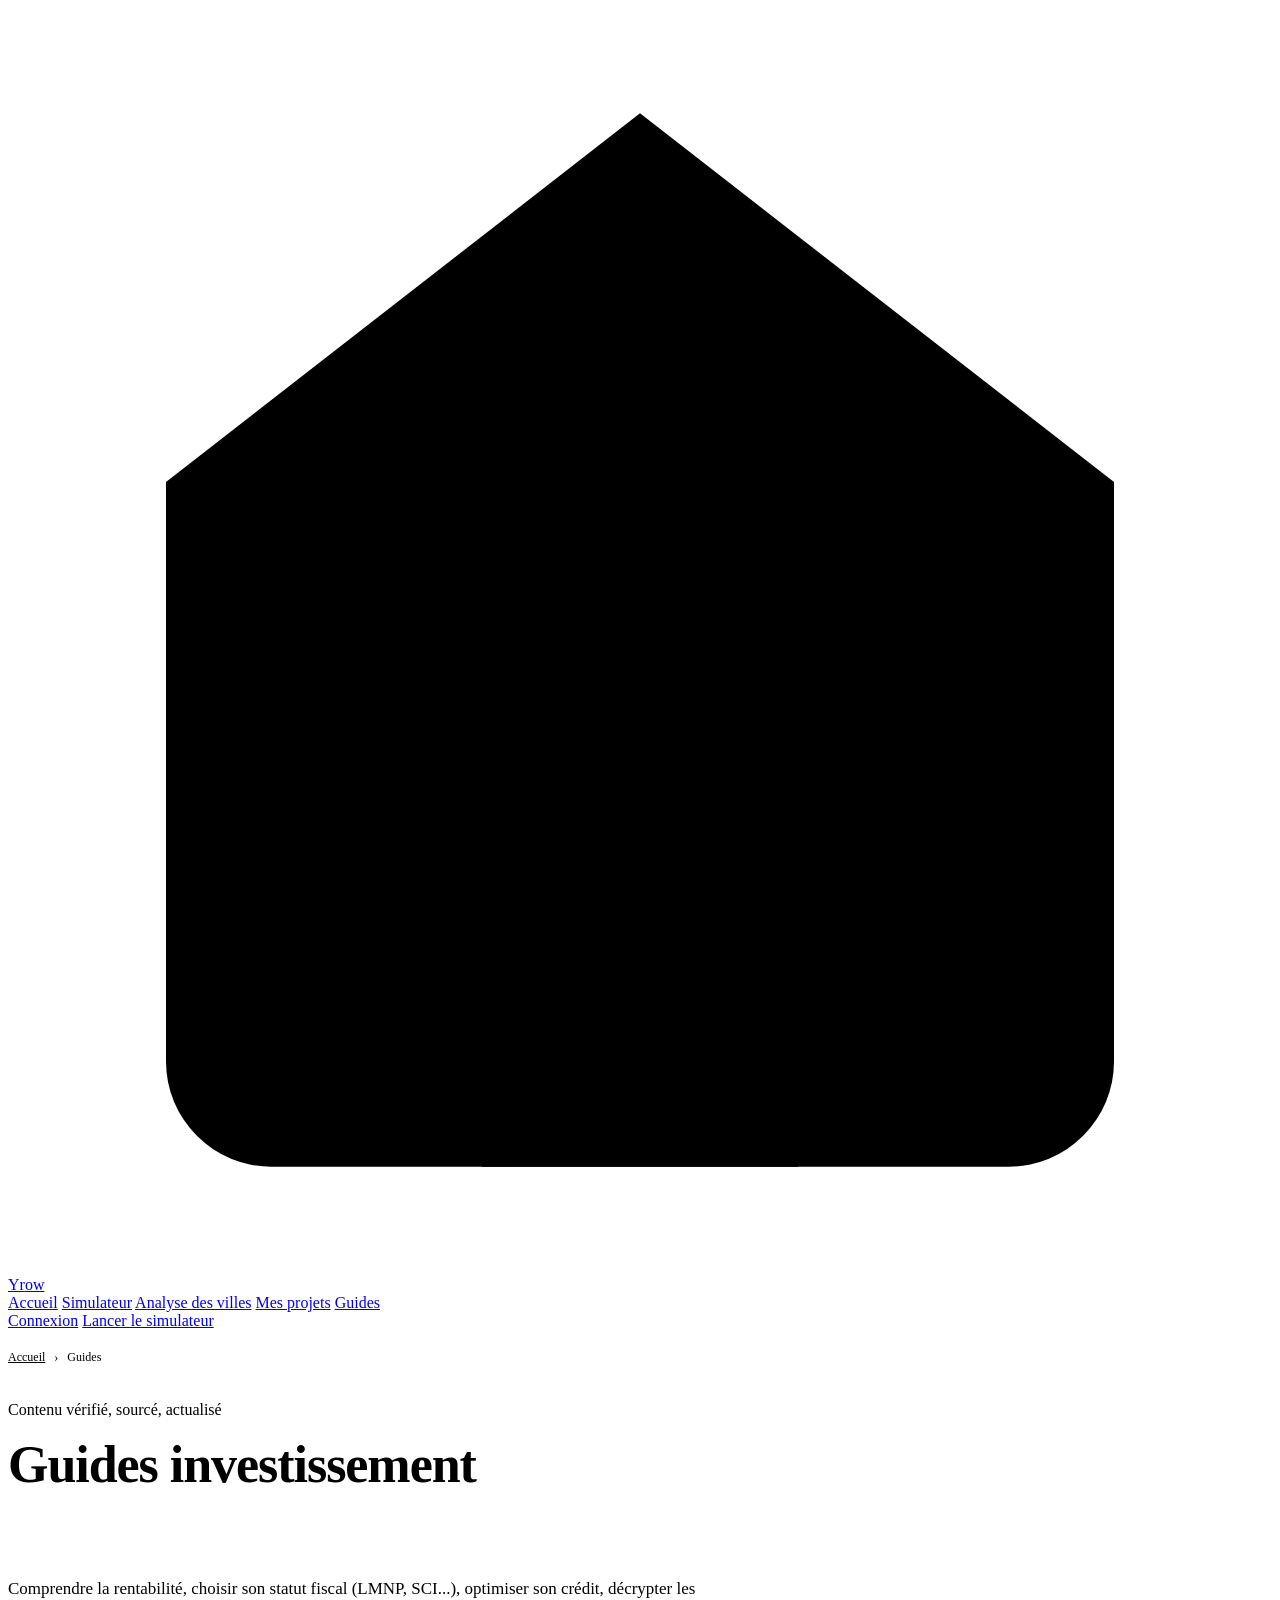
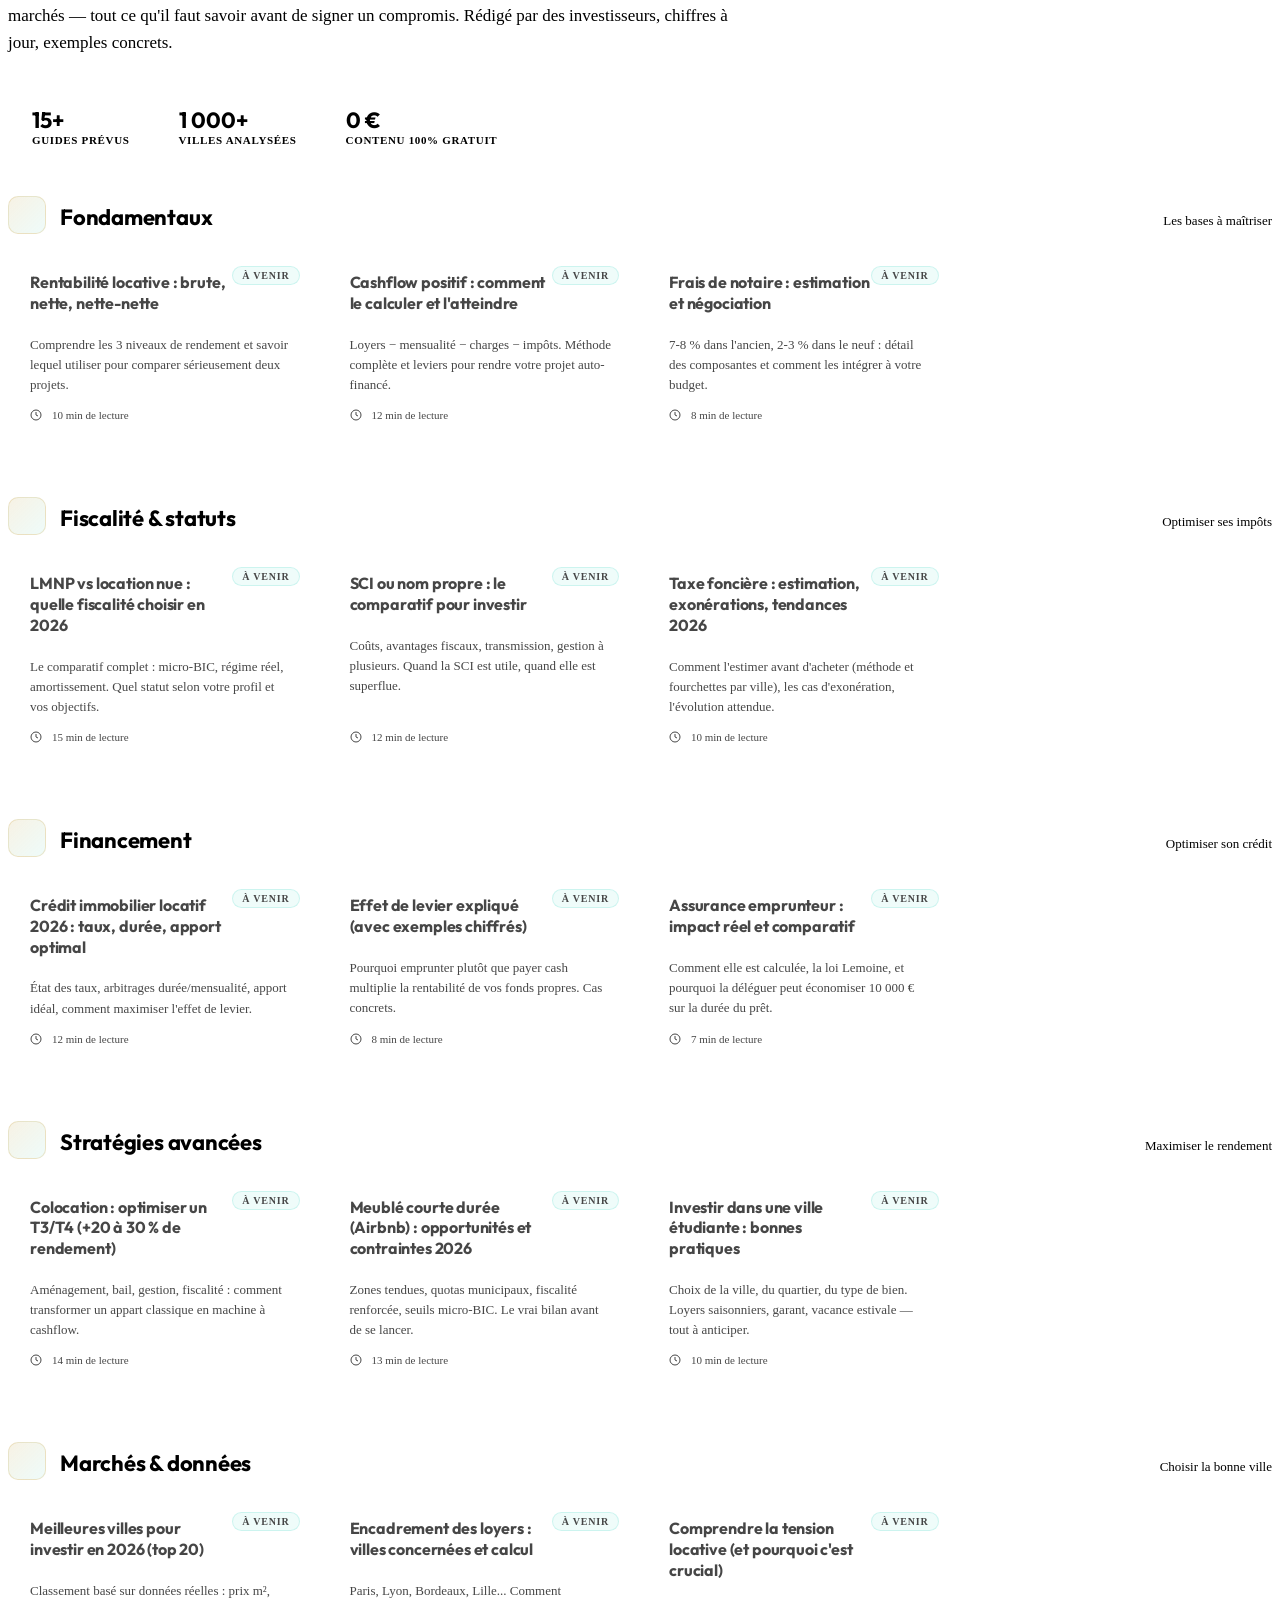
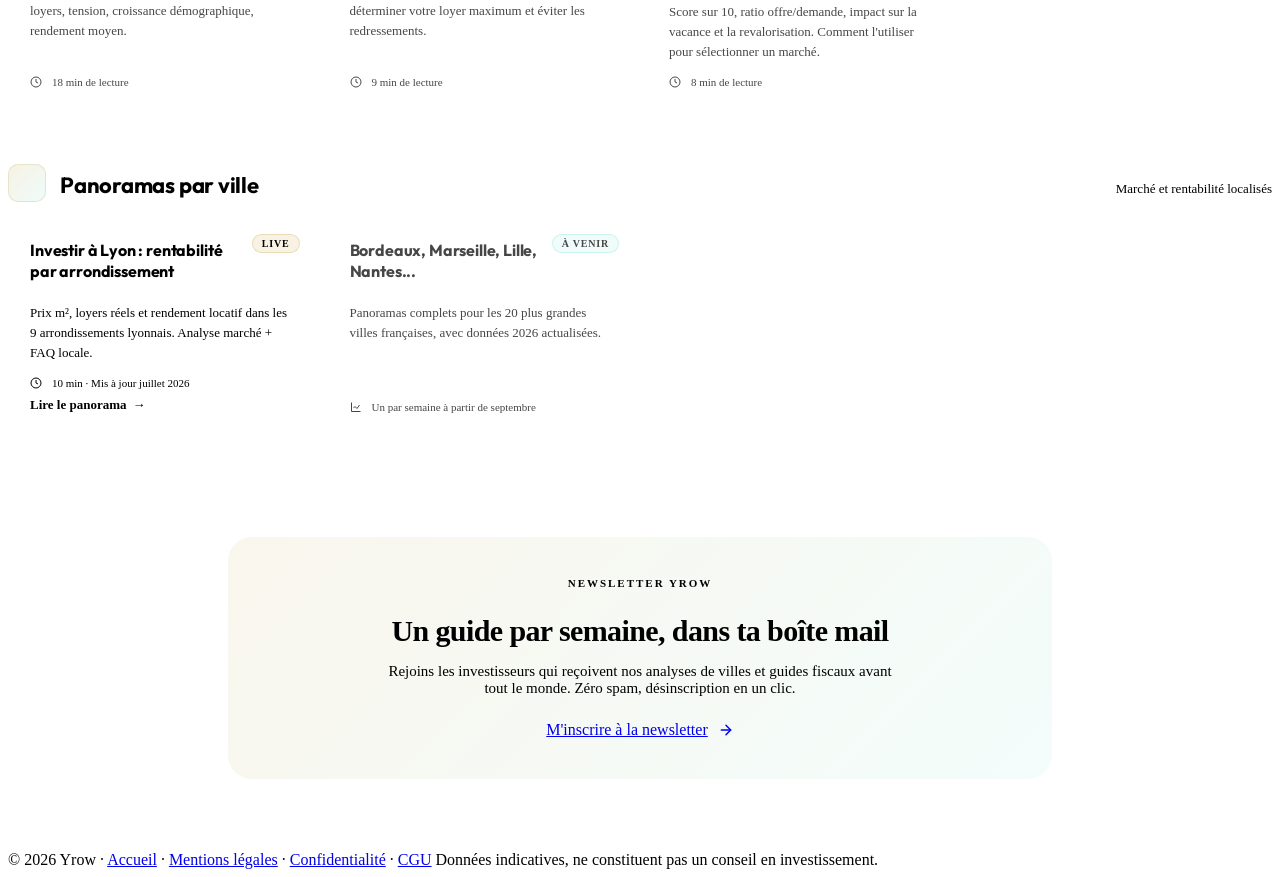
==== parcell/guides/index.html @ 825fc976 "feat: hub /guides/ + fix nav link vers hub au lieu de #guides Nouvelle page /guides/ (hub de contenu" ====
<!DOCTYPE html>
<html lang="fr">
<head>
<meta charset="UTF-8">
<!-- Google Tag Manager -->
<script>(function(w,d,s,l,i){w[l]=w[l]||[];w[l].push({'gtm.start':
new Date().getTime(),event:'gtm.js'});var f=d.getElementsByTagName(s)[0],
j=d.createElement(s),dl=l!='dataLayer'?'&l='+l:'';j.async=true;j.src=
'https://www.googletagmanager.com/gtm.js?id='+i+dl;f.parentNode.insertBefore(j,f);
})(window,document,'script','dataLayer','GTM-T898GCDV');</script>
<!-- End Google Tag Manager -->
<meta name="viewport" content="width=device-width, initial-scale=1.0">
<title>Guides investissement locatif — Rentabilité, LMNP, crédit | Yrow</title>
<meta name="description" content="Guides complets pour investir dans l'immobilier locatif : rentabilité, fiscalité LMNP, cashflow, crédit, colocation, meilleures villes. Contenu vérifié et actualisé.">
<meta name="keywords" content="guide investissement locatif, LMNP, rentabilité locative, cashflow, crédit immobilier, colocation, SCI, taxe foncière">
<meta name="author" content="Yrow">
<link rel="canonical" href="https://yrow.fr/guides/">
<meta name="robots" content="index,follow,max-snippet:-1,max-image-preview:large">
<meta name="theme-color" content="#c9a84c">

<meta property="og:type" content="website">
<meta property="og:site_name" content="Yrow">
<meta property="og:title" content="Guides investissement locatif — Yrow">
<meta property="og:description" content="Fiscalité LMNP, calcul rentabilité, cashflow, crédit, colocation, meilleures villes. Tous les guides pour investir.">
<meta property="og:image" content="https://yrow.fr/og-image.svg">
<meta property="og:image:type" content="image/svg+xml">
<meta property="og:image:width" content="1200">
<meta property="og:image:height" content="630">
<meta property="og:locale" content="fr_FR">
<meta property="og:url" content="https://yrow.fr/guides/">

<meta name="twitter:card" content="summary_large_image">
<meta name="twitter:title" content="Guides investissement locatif — Yrow">
<meta name="twitter:description" content="Rentabilité, LMNP, cashflow, crédit, colocation. Tous les guides pour investir dans l'immobilier locatif.">
<meta name="twitter:image" content="https://yrow.fr/og-image.svg">

<link rel="preconnect" href="https://fonts.googleapis.com">
<link rel="preconnect" href="https://fonts.gstatic.com" crossorigin>
<link href="https://fonts.googleapis.com/css2?family=Outfit:wght@300;400;500;600;700;800&family=DM+Sans:wght@300;400;500&display=swap" rel="stylesheet">
<link rel="stylesheet" href="/css/site.css">
<link rel="icon" type="image/svg+xml" href="/favicon.svg">
<link rel="mask-icon" href="/favicon.svg" color="#c9a84c">

<style>
  /* Styles spécifiques à la page hub Guides */
  .cat-section { margin-bottom: 56px; }
  .cat-head { display:flex; align-items:baseline; gap:14px; margin-bottom:18px; }
  .cat-icon { width:36px; height:36px; border-radius:10px; display:flex; align-items:center; justify-content:center;
    background:linear-gradient(135deg, rgba(201,168,76,0.15), rgba(45,212,191,0.08));
    border:1px solid rgba(201,168,76,0.25); flex-shrink:0; }
  .cat-icon svg { width:20px; height:20px; stroke:var(--gold); fill:none; stroke-width:1.8; stroke-linecap:round; stroke-linejoin:round; }
  .cat-title { font-family:'Outfit',sans-serif; font-size:22px; font-weight:700; letter-spacing:-0.01em; }
  .cat-sub { font-size:13px; color:var(--text3); margin-left:auto; }
  .cards-grid { display:grid; grid-template-columns:repeat(auto-fill, minmax(300px, 1fr)); gap:14px; }
  .guide-card {
    position:relative; background:var(--card); border:1px solid var(--border); border-radius:var(--radius);
    padding:20px 22px; transition:all .25s ease; text-decoration:none; color:inherit; display:flex; flex-direction:column;
  }
  .guide-card.soon { opacity:.72; cursor:default; }
  .guide-card.live { cursor:pointer; }
  .guide-card.live:hover { border-color:rgba(201,168,76,0.4); transform:translateY(-3px); box-shadow:0 12px 28px rgba(0,0,0,0.35); }
  .guide-badge {
    position:absolute; top:14px; right:14px; padding:3px 9px; border-radius:20px;
    font-size:10px; font-weight:700; text-transform:uppercase; letter-spacing:0.08em;
  }
  .guide-badge.soon { background:rgba(45,212,191,0.10); color:var(--teal); border:1px solid rgba(45,212,191,0.25); }
  .guide-badge.live { background:rgba(201,168,76,0.15); color:var(--gold); border:1px solid rgba(201,168,76,0.3); }
  .guide-title { font-family:'Outfit',sans-serif; font-size:16px; font-weight:700; margin:0 60px 8px 0; line-height:1.3; letter-spacing:-0.01em; }
  .guide-desc { font-size:13px; color:var(--text2); line-height:1.55; margin-bottom:14px; flex:1; }
  .guide-meta { display:flex; align-items:center; gap:10px; font-size:11px; color:var(--text3); }
  .guide-meta svg { width:12px; height:12px; }
  .guide-cta { color:var(--gold); font-weight:600; font-size:13px; margin-top:8px; display:inline-flex; align-items:center; gap:6px; }
  .guide-card.live .guide-cta::after { content:'→'; transition:transform .2s ease; }
  .guide-card.live:hover .guide-cta::after { transform:translateX(3px); }
</style>

<script type="application/ld+json">
{"@context":"https://schema.org","@type":"BreadcrumbList","itemListElement":[
{"@type":"ListItem","position":1,"name":"Accueil","item":"https://yrow.fr/"},
{"@type":"ListItem","position":2,"name":"Guides","item":"https://yrow.fr/guides/"}
]}
</script>

<script type="application/ld+json">
{"@context":"https://schema.org","@type":"CollectionPage","name":"Guides investissement locatif","description":"Guides complets pour investir dans l'immobilier locatif : rentabilité, fiscalité LMNP, cashflow, crédit, colocation, marchés.","url":"https://yrow.fr/guides/","publisher":{"@type":"Organization","name":"Yrow","url":"https://yrow.fr/"},"inLanguage":"fr-FR"}
</script>
</head>
<body>
<!-- Google Tag Manager (noscript) -->
<noscript><iframe src="https://www.googletagmanager.com/ns.html?id=GTM-T898GCDV"
height="0" width="0" style="display:none;visibility:hidden"></iframe></noscript>
<!-- End Google Tag Manager (noscript) -->
<div class="ambient ambient-1"></div>
<div class="ambient ambient-2"></div>

<header class="site-nav">
  <div class="site-nav-inner">
    <a class="brand" href="/" aria-label="Yrow, accueil">
      <span class="brand-mark"><svg viewBox="0 0 24 24"><path d="M3 9l9-7 9 7v11a2 2 0 01-2 2H5a2 2 0 01-2-2z"/><polyline points="9 22 9 12 15 12 15 22"/></svg></span>
      <span class="brand-name">Yr<span>ow</span></span>
    </a>
    <nav class="nav-links" aria-label="Navigation principale">
      <a href="/">Accueil</a>
      <a href="/app.html#simulateur">Simulateur</a>
      <a href="/app.html#analyse">Analyse des villes</a>
      <a href="/app.html#compte">Mes projets</a>
      <a href="/guides/" class="active">Guides</a>
    </nav>
    <div class="nav-cta">
      <a href="/app.html?auth=login" class="btn btn-ghost">Connexion</a>
      <a href="/app.html#simulateur" class="btn btn-primary">Lancer le simulateur</a>
    </div>
  </div>
</header>

<main>
  <!-- Breadcrumb -->
  <div class="wrap" style="padding-top:20px;">
    <nav aria-label="Fil d'Ariane" style="font-size:12px;color:var(--text3);">
      <a href="/" style="color:var(--text3);">Accueil</a>
      <span style="margin:0 6px;">›</span>
      <span style="color:var(--text2);">Guides</span>
    </nav>
  </div>

  <!-- HERO -->
  <section class="section" style="padding:36px 0 32px;">
    <div class="wrap">
      <span class="eyebrow"><span class="dot"></span> Contenu vérifié, sourcé, actualisé</span>
      <h1 style="font-size:clamp(30px,5vw,52px);font-weight:800;letter-spacing:-0.02em;line-height:1.15;margin:16px 0 20px;">Guides investissement<br><span style="background:linear-gradient(110deg,var(--gold) 20%,#fff 45%,var(--gold2) 70%);background-size:220% 100%;-webkit-background-clip:text;background-clip:text;color:transparent;">locatif 2026</span></h1>
      <p style="font-size:17px;color:var(--text2);max-width:720px;line-height:1.6;">
        Comprendre la rentabilité, choisir son statut fiscal (LMNP, SCI...), optimiser son crédit, décrypter les marchés — tout ce qu'il faut savoir avant de signer un compromis. Rédigé par des investisseurs, chiffres à jour, exemples concrets.
      </p>

      <!-- Stats bar -->
      <div style="display:flex;flex-wrap:wrap;gap:24px;margin-top:32px;padding:18px 24px;background:var(--card);border:1px solid var(--border);border-radius:var(--radius);max-width:720px;">
        <div>
          <div style="font-family:'Outfit',sans-serif;font-size:22px;font-weight:700;color:var(--gold);">15+</div>
          <div style="font-size:11px;color:var(--text3);text-transform:uppercase;letter-spacing:0.06em;font-weight:600;">Guides prévus</div>
        </div>
        <div style="width:1px;background:var(--border);"></div>
        <div>
          <div style="font-family:'Outfit',sans-serif;font-size:22px;font-weight:700;color:var(--teal);">1&nbsp;000+</div>
          <div style="font-size:11px;color:var(--text3);text-transform:uppercase;letter-spacing:0.06em;font-weight:600;">Villes analysées</div>
        </div>
        <div style="width:1px;background:var(--border);"></div>
        <div>
          <div style="font-family:'Outfit',sans-serif;font-size:22px;font-weight:700;color:var(--green);">0&nbsp;€</div>
          <div style="font-size:11px;color:var(--text3);text-transform:uppercase;letter-spacing:0.06em;font-weight:600;">Contenu 100% gratuit</div>
        </div>
      </div>
    </div>
  </section>

  <!-- CATÉGORIES -->
  <section class="section" style="padding:0 0 48px;">
    <div class="wrap">

      <!-- ── Fondamentaux ── -->
      <div class="cat-section">
        <div class="cat-head">
          <div class="cat-icon"><svg viewBox="0 0 24 24"><path d="M2 3h6a4 4 0 014 4v14a3 3 0 00-3-3H2z"/><path d="M22 3h-6a4 4 0 00-4 4v14a3 3 0 013-3h7z"/></svg></div>
          <div class="cat-title">Fondamentaux</div>
          <span class="cat-sub">Les bases à maîtriser</span>
        </div>
        <div class="cards-grid">
          <div class="guide-card soon">
            <span class="guide-badge soon">À venir</span>
            <h3 class="guide-title">Rentabilité locative : brute, nette, nette-nette</h3>
            <p class="guide-desc">Comprendre les 3 niveaux de rendement et savoir lequel utiliser pour comparer sérieusement deux projets.</p>
            <div class="guide-meta"><svg viewBox="0 0 24 24" fill="none" stroke="currentColor" stroke-width="2"><circle cx="12" cy="12" r="10"/><polyline points="12 6 12 12 16 14"/></svg> 10 min de lecture</div>
          </div>

          <div class="guide-card soon">
            <span class="guide-badge soon">À venir</span>
            <h3 class="guide-title">Cashflow positif : comment le calculer et l'atteindre</h3>
            <p class="guide-desc">Loyers − mensualité − charges − impôts. Méthode complète et leviers pour rendre votre projet auto-financé.</p>
            <div class="guide-meta"><svg viewBox="0 0 24 24" fill="none" stroke="currentColor" stroke-width="2"><circle cx="12" cy="12" r="10"/><polyline points="12 6 12 12 16 14"/></svg> 12 min de lecture</div>
          </div>

          <div class="guide-card soon">
            <span class="guide-badge soon">À venir</span>
            <h3 class="guide-title">Frais de notaire : estimation et négociation</h3>
            <p class="guide-desc">7-8 % dans l'ancien, 2-3 % dans le neuf : détail des composantes et comment les intégrer à votre budget.</p>
            <div class="guide-meta"><svg viewBox="0 0 24 24" fill="none" stroke="currentColor" stroke-width="2"><circle cx="12" cy="12" r="10"/><polyline points="12 6 12 12 16 14"/></svg> 8 min de lecture</div>
          </div>
        </div>
      </div>

      <!-- ── Fiscalité & statuts ── -->
      <div class="cat-section">
        <div class="cat-head">
          <div class="cat-icon"><svg viewBox="0 0 24 24"><rect x="3" y="4" width="18" height="16" rx="2"/><line x1="8" y1="2" x2="8" y2="6"/><line x1="16" y1="2" x2="16" y2="6"/><line x1="3" y1="10" x2="21" y2="10"/></svg></div>
          <div class="cat-title">Fiscalité & statuts</div>
          <span class="cat-sub">Optimiser ses impôts</span>
        </div>
        <div class="cards-grid">
          <div class="guide-card soon">
            <span class="guide-badge soon">À venir</span>
            <h3 class="guide-title">LMNP vs location nue : quelle fiscalité choisir en 2026</h3>
            <p class="guide-desc">Le comparatif complet : micro-BIC, régime réel, amortissement. Quel statut selon votre profil et vos objectifs.</p>
            <div class="guide-meta"><svg viewBox="0 0 24 24" fill="none" stroke="currentColor" stroke-width="2"><circle cx="12" cy="12" r="10"/><polyline points="12 6 12 12 16 14"/></svg> 15 min de lecture</div>
          </div>

          <div class="guide-card soon">
            <span class="guide-badge soon">À venir</span>
            <h3 class="guide-title">SCI ou nom propre : le comparatif pour investir</h3>
            <p class="guide-desc">Coûts, avantages fiscaux, transmission, gestion à plusieurs. Quand la SCI est utile, quand elle est superflue.</p>
            <div class="guide-meta"><svg viewBox="0 0 24 24" fill="none" stroke="currentColor" stroke-width="2"><circle cx="12" cy="12" r="10"/><polyline points="12 6 12 12 16 14"/></svg> 12 min de lecture</div>
          </div>

          <div class="guide-card soon">
            <span class="guide-badge soon">À venir</span>
            <h3 class="guide-title">Taxe foncière : estimation, exonérations, tendances 2026</h3>
            <p class="guide-desc">Comment l'estimer avant d'acheter (méthode et fourchettes par ville), les cas d'exonération, l'évolution attendue.</p>
            <div class="guide-meta"><svg viewBox="0 0 24 24" fill="none" stroke="currentColor" stroke-width="2"><circle cx="12" cy="12" r="10"/><polyline points="12 6 12 12 16 14"/></svg> 10 min de lecture</div>
          </div>
        </div>
      </div>

      <!-- ── Financement ── -->
      <div class="cat-section">
        <div class="cat-head">
          <div class="cat-icon"><svg viewBox="0 0 24 24"><path d="M21 12V7H5a2 2 0 010-4h14v4"/><path d="M3 5v14a2 2 0 002 2h16v-5"/><path d="M18 12a2 2 0 000 4h4v-4z"/></svg></div>
          <div class="cat-title">Financement</div>
          <span class="cat-sub">Optimiser son crédit</span>
        </div>
        <div class="cards-grid">
          <div class="guide-card soon">
            <span class="guide-badge soon">À venir</span>
            <h3 class="guide-title">Crédit immobilier locatif 2026 : taux, durée, apport optimal</h3>
            <p class="guide-desc">État des taux, arbitrages durée/mensualité, apport idéal, comment maximiser l'effet de levier.</p>
            <div class="guide-meta"><svg viewBox="0 0 24 24" fill="none" stroke="currentColor" stroke-width="2"><circle cx="12" cy="12" r="10"/><polyline points="12 6 12 12 16 14"/></svg> 12 min de lecture</div>
          </div>

          <div class="guide-card soon">
            <span class="guide-badge soon">À venir</span>
            <h3 class="guide-title">Effet de levier expliqué (avec exemples chiffrés)</h3>
            <p class="guide-desc">Pourquoi emprunter plutôt que payer cash multiplie la rentabilité de vos fonds propres. Cas concrets.</p>
            <div class="guide-meta"><svg viewBox="0 0 24 24" fill="none" stroke="currentColor" stroke-width="2"><circle cx="12" cy="12" r="10"/><polyline points="12 6 12 12 16 14"/></svg> 8 min de lecture</div>
          </div>

          <div class="guide-card soon">
            <span class="guide-badge soon">À venir</span>
            <h3 class="guide-title">Assurance emprunteur : impact réel et comparatif</h3>
            <p class="guide-desc">Comment elle est calculée, la loi Lemoine, et pourquoi la déléguer peut économiser 10 000 € sur la durée du prêt.</p>
            <div class="guide-meta"><svg viewBox="0 0 24 24" fill="none" stroke="currentColor" stroke-width="2"><circle cx="12" cy="12" r="10"/><polyline points="12 6 12 12 16 14"/></svg> 7 min de lecture</div>
          </div>
        </div>
      </div>

      <!-- ── Stratégies ── -->
      <div class="cat-section">
        <div class="cat-head">
          <div class="cat-icon"><svg viewBox="0 0 24 24"><polyline points="23 6 13.5 15.5 8.5 10.5 1 18"/><polyline points="17 6 23 6 23 12"/></svg></div>
          <div class="cat-title">Stratégies avancées</div>
          <span class="cat-sub">Maximiser le rendement</span>
        </div>
        <div class="cards-grid">
          <div class="guide-card soon">
            <span class="guide-badge soon">À venir</span>
            <h3 class="guide-title">Colocation : optimiser un T3/T4 (+20 à 30 % de rendement)</h3>
            <p class="guide-desc">Aménagement, bail, gestion, fiscalité : comment transformer un appart classique en machine à cashflow.</p>
            <div class="guide-meta"><svg viewBox="0 0 24 24" fill="none" stroke="currentColor" stroke-width="2"><circle cx="12" cy="12" r="10"/><polyline points="12 6 12 12 16 14"/></svg> 14 min de lecture</div>
          </div>

          <div class="guide-card soon">
            <span class="guide-badge soon">À venir</span>
            <h3 class="guide-title">Meublé courte durée (Airbnb) : opportunités et contraintes 2026</h3>
            <p class="guide-desc">Zones tendues, quotas municipaux, fiscalité renforcée, seuils micro-BIC. Le vrai bilan avant de se lancer.</p>
            <div class="guide-meta"><svg viewBox="0 0 24 24" fill="none" stroke="currentColor" stroke-width="2"><circle cx="12" cy="12" r="10"/><polyline points="12 6 12 12 16 14"/></svg> 13 min de lecture</div>
          </div>

          <div class="guide-card soon">
            <span class="guide-badge soon">À venir</span>
            <h3 class="guide-title">Investir dans une ville étudiante : bonnes pratiques</h3>
            <p class="guide-desc">Choix de la ville, du quartier, du type de bien. Loyers saisonniers, garant, vacance estivale — tout à anticiper.</p>
            <div class="guide-meta"><svg viewBox="0 0 24 24" fill="none" stroke="currentColor" stroke-width="2"><circle cx="12" cy="12" r="10"/><polyline points="12 6 12 12 16 14"/></svg> 10 min de lecture</div>
          </div>
        </div>
      </div>

      <!-- ── Marchés & données ── -->
      <div class="cat-section">
        <div class="cat-head">
          <div class="cat-icon"><svg viewBox="0 0 24 24"><path d="M21 10c0 7-9 12-9 12s-9-5-9-12a9 9 0 0118 0z"/><circle cx="12" cy="10" r="3"/></svg></div>
          <div class="cat-title">Marchés & données</div>
          <span class="cat-sub">Choisir la bonne ville</span>
        </div>
        <div class="cards-grid">
          <div class="guide-card soon">
            <span class="guide-badge soon">À venir</span>
            <h3 class="guide-title">Meilleures villes pour investir en 2026 (top 20)</h3>
            <p class="guide-desc">Classement basé sur données réelles : prix m², loyers, tension, croissance démographique, rendement moyen.</p>
            <div class="guide-meta"><svg viewBox="0 0 24 24" fill="none" stroke="currentColor" stroke-width="2"><circle cx="12" cy="12" r="10"/><polyline points="12 6 12 12 16 14"/></svg> 18 min de lecture</div>
          </div>

          <div class="guide-card soon">
            <span class="guide-badge soon">À venir</span>
            <h3 class="guide-title">Encadrement des loyers : villes concernées et calcul</h3>
            <p class="guide-desc">Paris, Lyon, Bordeaux, Lille... Comment déterminer votre loyer maximum et éviter les redressements.</p>
            <div class="guide-meta"><svg viewBox="0 0 24 24" fill="none" stroke="currentColor" stroke-width="2"><circle cx="12" cy="12" r="10"/><polyline points="12 6 12 12 16 14"/></svg> 9 min de lecture</div>
          </div>

          <div class="guide-card soon">
            <span class="guide-badge soon">À venir</span>
            <h3 class="guide-title">Comprendre la tension locative (et pourquoi c'est crucial)</h3>
            <p class="guide-desc">Score sur 10, ratio offre/demande, impact sur la vacance et la revalorisation. Comment l'utiliser pour sélectionner un marché.</p>
            <div class="guide-meta"><svg viewBox="0 0 24 24" fill="none" stroke="currentColor" stroke-width="2"><circle cx="12" cy="12" r="10"/><polyline points="12 6 12 12 16 14"/></svg> 8 min de lecture</div>
          </div>
        </div>
      </div>

      <!-- ── Villes (pointe vers les pages ville) ── -->
      <div class="cat-section">
        <div class="cat-head">
          <div class="cat-icon"><svg viewBox="0 0 24 24"><path d="M3 9l9-7 9 7v11a2 2 0 01-2 2H5a2 2 0 01-2-2z"/><polyline points="9 22 9 12 15 12 15 22"/></svg></div>
          <div class="cat-title">Panoramas par ville</div>
          <span class="cat-sub">Marché et rentabilité localisés</span>
        </div>
        <div class="cards-grid">
          <a href="/villes/lyon/" class="guide-card live">
            <span class="guide-badge live">Live</span>
            <h3 class="guide-title">Investir à Lyon : rentabilité par arrondissement</h3>
            <p class="guide-desc">Prix m², loyers réels et rendement locatif dans les 9 arrondissements lyonnais. Analyse marché + FAQ locale.</p>
            <div class="guide-meta"><svg viewBox="0 0 24 24" fill="none" stroke="currentColor" stroke-width="2"><circle cx="12" cy="12" r="10"/><polyline points="12 6 12 12 16 14"/></svg> 10 min · Mis à jour juillet 2026</div>
            <span class="guide-cta">Lire le panorama</span>
          </a>

          <div class="guide-card soon">
            <span class="guide-badge soon">À venir</span>
            <h3 class="guide-title">Bordeaux, Marseille, Lille, Nantes...</h3>
            <p class="guide-desc">Panoramas complets pour les 20 plus grandes villes françaises, avec données 2026 actualisées.</p>
            <div class="guide-meta"><svg viewBox="0 0 24 24" fill="none" stroke="currentColor" stroke-width="2"><path d="M3 3v18h18"/><path d="M7 14l3 -3 4 4 5 -7"/></svg> Un par semaine à partir de septembre</div>
          </div>
        </div>
      </div>

    </div>
  </section>

  <!-- CTA Newsletter -->
  <section style="padding:0 0 72px;">
    <div class="wrap">
      <div style="background:linear-gradient(135deg, rgba(201,168,76,0.10), rgba(45,212,191,0.06)); border:1px solid var(--border2); border-radius:24px; padding:40px 32px; max-width:760px; margin:0 auto; text-align:center;">
        <div style="font-size:11px;color:var(--teal);text-transform:uppercase;letter-spacing:0.18em;font-weight:600;margin-bottom:10px;">Newsletter Yrow</div>
        <h2 style="font-size:clamp(22px,3vw,30px);font-weight:800;margin-bottom:12px;letter-spacing:-0.02em;">Un guide par semaine, dans ta boîte mail</h2>
        <p style="color:var(--text2);font-size:15px;margin-bottom:24px;max-width:520px;margin-left:auto;margin-right:auto;">
          Rejoins les investisseurs qui reçoivent nos analyses de villes et guides fiscaux avant tout le monde. Zéro spam, désinscription en un clic.
        </p>
        <a href="/#newsletter" class="btn btn-primary btn-lg" style="display:inline-flex;align-items:center;gap:10px;">
          M'inscrire à la newsletter
          <svg viewBox="0 0 24 24" width="16" height="16" fill="none" stroke="currentColor" stroke-width="2.2" stroke-linecap="round" stroke-linejoin="round"><line x1="5" y1="12" x2="19" y2="12"/><polyline points="12 5 19 12 12 19"/></svg>
        </a>
      </div>
    </div>
  </section>
</main>

<footer class="site-footer">
  <div class="wrap">
    <div class="footer-bottom" style="border-top:none;padding-top:0;">
      <span>© 2026 Yrow · <a href="/">Accueil</a> · <a href="/mentionslegales.html">Mentions légales</a> · <a href="/confidentialite.html">Confidentialité</a> · <a href="/cgu.html">CGU</a></span>
      <span>Données indicatives, ne constituent pas un conseil en investissement.</span>
    </div>
  </div>
</footer>
</body>
</html>
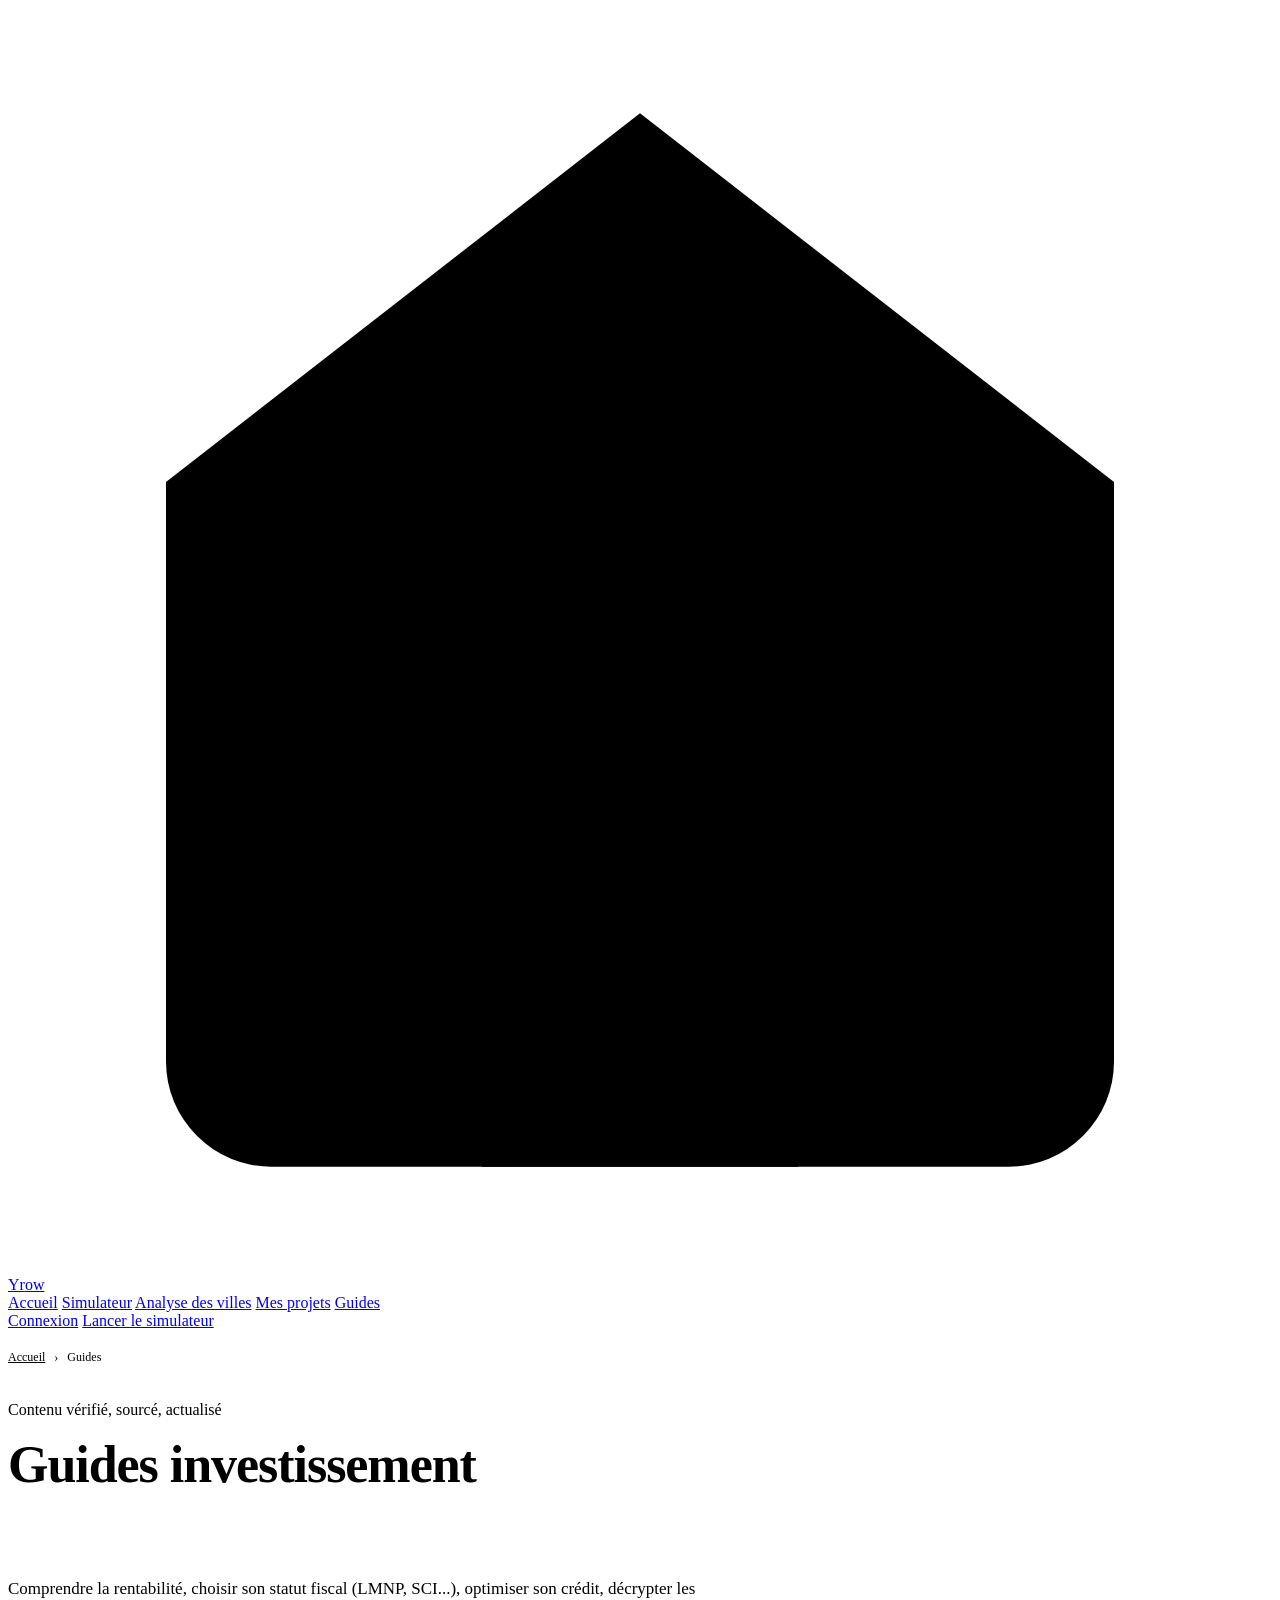
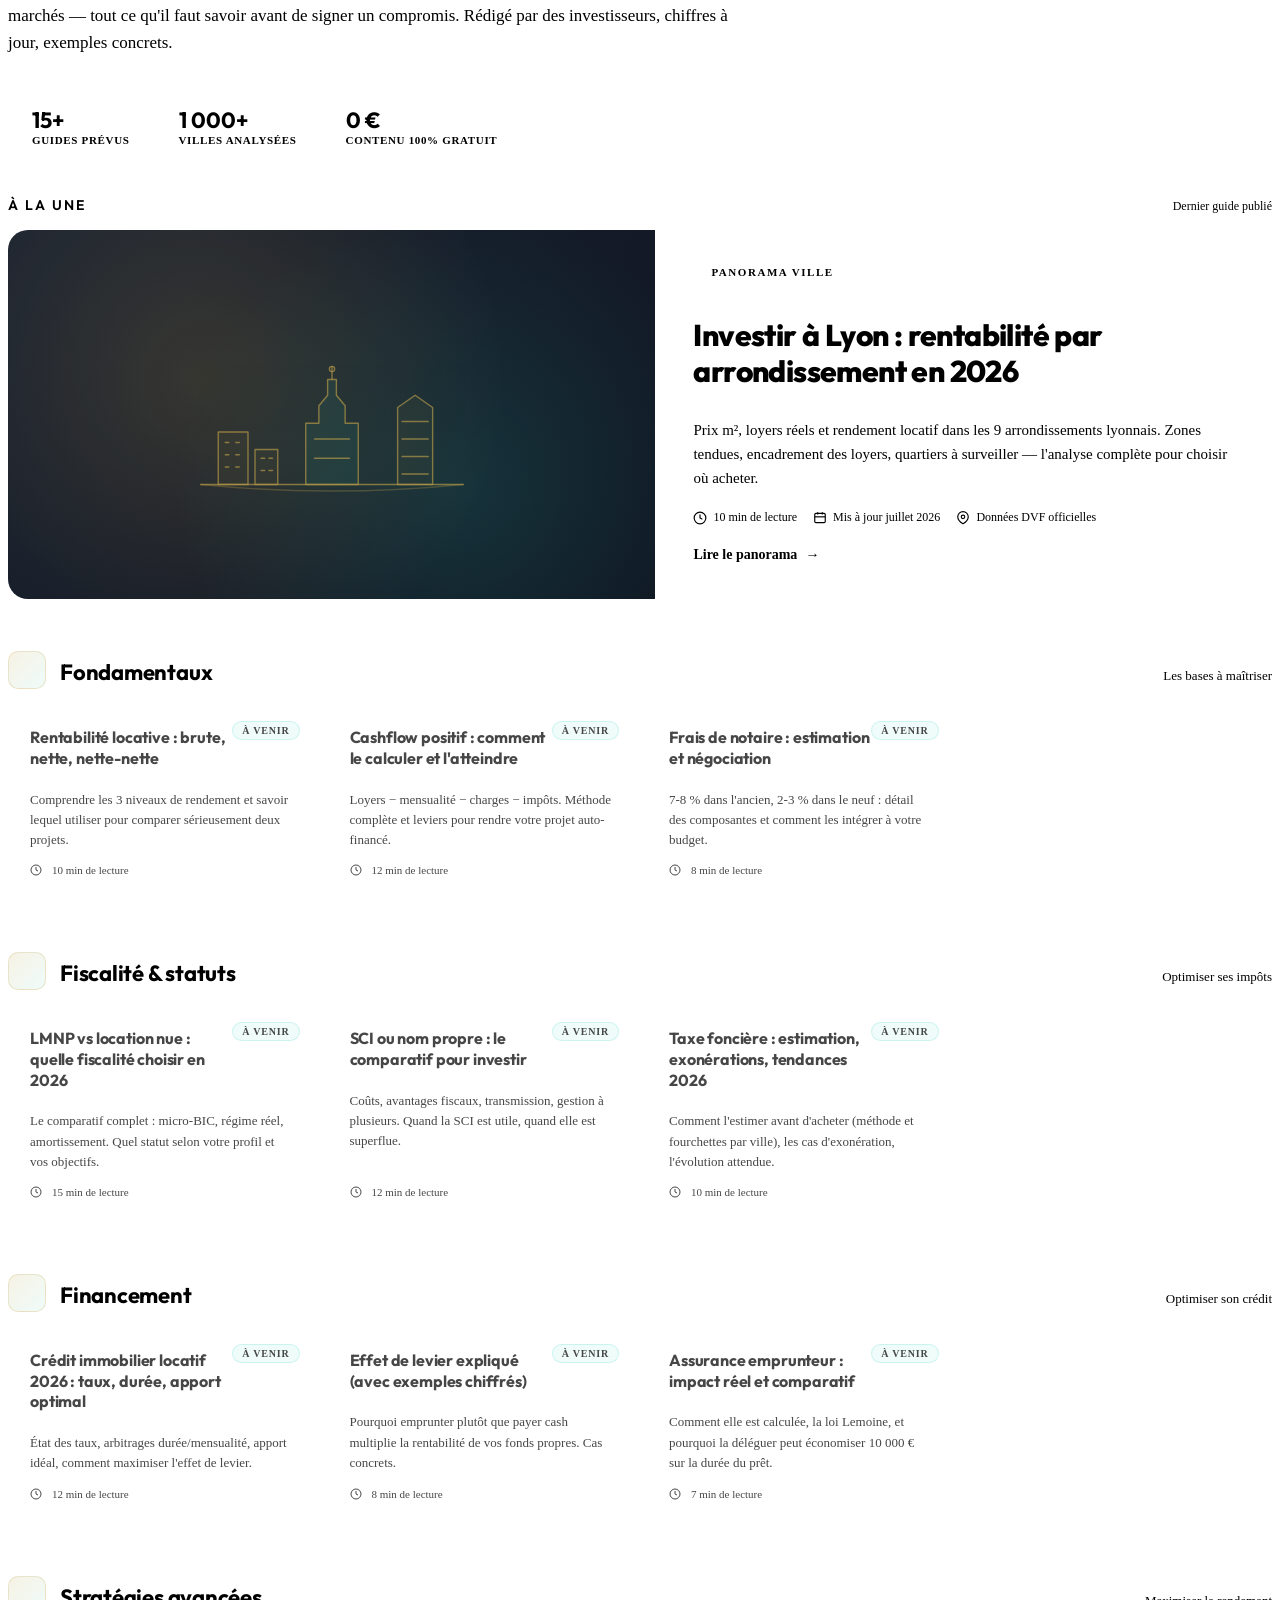
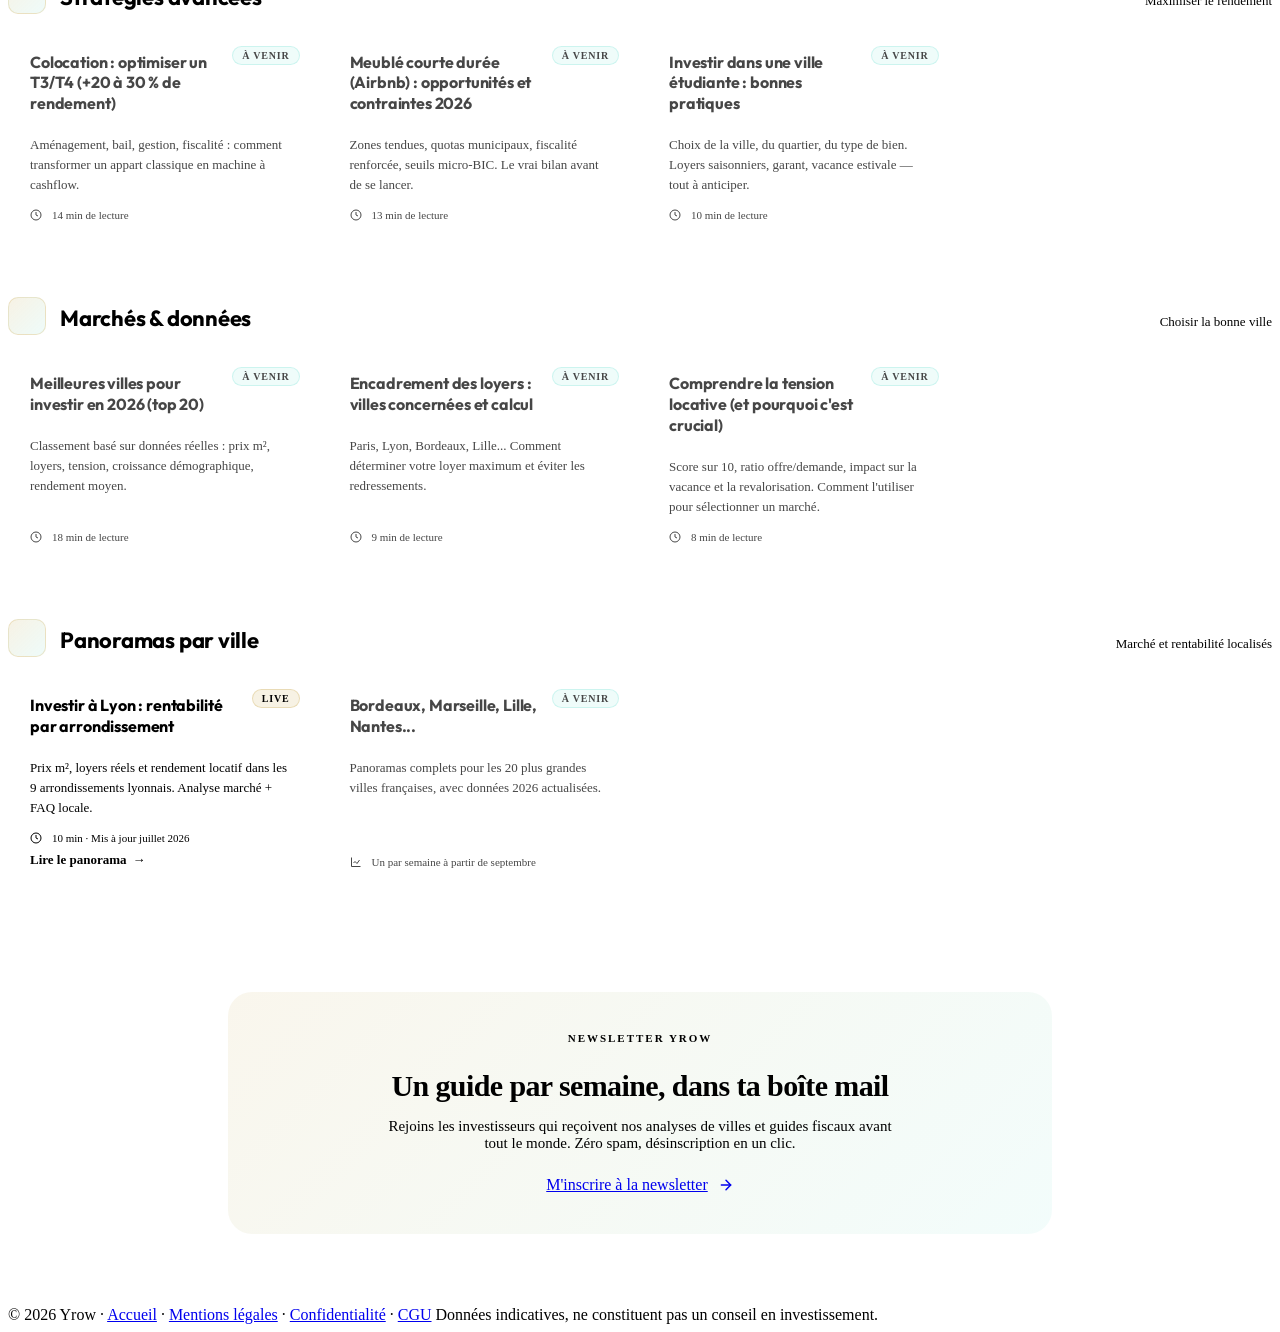
==== commit 0e4a017e: "feat(guides): article Lyon en vedette 'À la une' + JSON-LD hasPart" ====
--- a/parcell/guides/index.html
+++ b/parcell/guides/index.html
@@ -72,6 +72,25 @@
   .guide-cta { color:var(--gold); font-weight:600; font-size:13px; margin-top:8px; display:inline-flex; align-items:center; gap:6px; }
   .guide-card.live .guide-cta::after { content:'→'; transition:transform .2s ease; }
   .guide-card.live:hover .guide-cta::after { transform:translateX(3px); }
+
+  /* Featured (article vedette en haut de hub) */
+  .featured { display:grid; grid-template-columns:1.05fr 1fr; gap:0; background:var(--card); border:1px solid var(--border); border-radius:20px; overflow:hidden; text-decoration:none; color:inherit; transition:all .3s ease; }
+  .featured:hover { border-color:rgba(201,168,76,0.4); transform:translateY(-2px); box-shadow:0 18px 44px rgba(0,0,0,0.4); }
+  .featured-visual { position:relative; min-height:280px; background:linear-gradient(135deg, #1a2231 0%, #0f1420 100%); display:flex; align-items:center; justify-content:center; overflow:hidden; }
+  .featured-visual::before { content:''; position:absolute; inset:0; background:radial-gradient(circle at 30% 40%, rgba(201,168,76,0.18), transparent 60%), radial-gradient(circle at 70% 70%, rgba(45,212,191,0.14), transparent 55%); }
+  .featured-visual svg.city-illu { position:relative; width:70%; max-width:280px; opacity:0.85; }
+  .featured-body { padding:36px 38px; display:flex; flex-direction:column; justify-content:center; }
+  .featured-eyebrow { font-size:11px; text-transform:uppercase; letter-spacing:0.14em; color:var(--gold); font-weight:700; margin-bottom:14px; display:flex; align-items:center; gap:10px; }
+  .featured-eyebrow .fdot { width:8px; height:8px; border-radius:50%; background:var(--gold); box-shadow:0 0 12px var(--gold); }
+  .featured-title { font-family:'Outfit',sans-serif; font-size:clamp(22px,2.6vw,30px); font-weight:800; letter-spacing:-0.02em; line-height:1.2; margin-bottom:14px; }
+  .featured-desc { color:var(--text2); font-size:15px; line-height:1.6; margin-bottom:20px; }
+  .featured-meta { display:flex; gap:16px; font-size:12px; color:var(--text3); margin-bottom:22px; flex-wrap:wrap; }
+  .featured-meta span { display:inline-flex; align-items:center; gap:6px; }
+  .featured-meta svg { width:14px; height:14px; }
+  .featured-cta { display:inline-flex; align-items:center; gap:8px; color:var(--gold); font-weight:700; font-size:14px; }
+  .featured-cta::after { content:'→'; transition:transform .2s ease; }
+  .featured:hover .featured-cta::after { transform:translateX(4px); }
+  @media (max-width:820px) { .featured { grid-template-columns:1fr; } .featured-visual { min-height:200px; } .featured-body { padding:28px 24px; } }
 </style>
 
 <script type="application/ld+json">
@@ -82,7 +101,7 @@
 </script>
 
 <script type="application/ld+json">
-{"@context":"https://schema.org","@type":"CollectionPage","name":"Guides investissement locatif","description":"Guides complets pour investir dans l'immobilier locatif : rentabilité, fiscalité LMNP, cashflow, crédit, colocation, marchés.","url":"https://yrow.fr/guides/","publisher":{"@type":"Organization","name":"Yrow","url":"https://yrow.fr/"},"inLanguage":"fr-FR"}
+{"@context":"https://schema.org","@type":"CollectionPage","name":"Guides investissement locatif","description":"Guides complets pour investir dans l'immobilier locatif : rentabilité, fiscalité LMNP, cashflow, crédit, colocation, marchés.","url":"https://yrow.fr/guides/","publisher":{"@type":"Organization","name":"Yrow","url":"https://yrow.fr/"},"inLanguage":"fr-FR","hasPart":[{"@type":"Article","headline":"Investir à Lyon : rentabilité par arrondissement en 2026","url":"https://yrow.fr/villes/lyon/","author":{"@type":"Organization","name":"Yrow"},"datePublished":"2026-07-15","inLanguage":"fr-FR"}]}
 </script>
 </head>
 <body>
@@ -152,6 +171,58 @@
     </div>
   </section>
 
+  <!-- ARTICLE VEDETTE -->
+  <section class="section" style="padding:0 0 52px;">
+    <div class="wrap">
+      <div style="display:flex;align-items:baseline;justify-content:space-between;margin-bottom:16px;gap:16px;flex-wrap:wrap;">
+        <div style="font-family:'Outfit',sans-serif;font-size:14px;font-weight:600;color:var(--text3);text-transform:uppercase;letter-spacing:0.14em;">À la une</div>
+        <div style="font-size:12px;color:var(--text3);">Dernier guide publié</div>
+      </div>
+      <a href="/villes/lyon/" class="featured" aria-label="Lire le panorama investissement locatif à Lyon">
+        <div class="featured-visual" aria-hidden="true">
+          <!-- Illu Lyon minimaliste (basilique + immeubles) -->
+          <svg class="city-illu" viewBox="0 0 320 200" fill="none" stroke="rgba(201,168,76,0.7)" stroke-width="1.6" stroke-linecap="round" stroke-linejoin="round">
+            <!-- Sol -->
+            <line x1="10" y1="180" x2="310" y2="180"/>
+            <!-- Immeubles gauche -->
+            <rect x="30" y="120" width="34" height="60" fill="rgba(201,168,76,0.06)"/>
+            <line x1="38" y1="132" x2="42" y2="132"/><line x1="50" y1="132" x2="54" y2="132"/>
+            <line x1="38" y1="146" x2="42" y2="146"/><line x1="50" y1="146" x2="54" y2="146"/>
+            <line x1="38" y1="160" x2="42" y2="160"/><line x1="50" y1="160" x2="54" y2="160"/>
+            <rect x="72" y="140" width="26" height="40" fill="rgba(201,168,76,0.06)"/>
+            <line x1="79" y1="150" x2="83" y2="150"/><line x1="88" y1="150" x2="92" y2="150"/>
+            <line x1="79" y1="164" x2="83" y2="164"/><line x1="88" y1="164" x2="92" y2="164"/>
+            <!-- Basilique Fourvière (centre, silhouette simplifiée) -->
+            <path d="M 130 180 L 130 110 L 145 110 L 145 90 L 155 78 L 155 60 L 165 60 L 165 78 L 175 90 L 175 110 L 190 110 L 190 180 Z" fill="rgba(45,212,191,0.08)"/>
+            <line x1="160" y1="60" x2="160" y2="45"/>
+            <circle cx="160" cy="48" r="3"/>
+            <line x1="140" y1="128" x2="180" y2="128"/>
+            <line x1="140" y1="150" x2="180" y2="150"/>
+            <!-- Tour Part-Dieu (crayon) -->
+            <path d="M 235 180 L 235 92 L 255 78 L 275 92 L 275 180 Z" fill="rgba(201,168,76,0.06)"/>
+            <line x1="240" y1="108" x2="270" y2="108"/>
+            <line x1="240" y1="128" x2="270" y2="128"/>
+            <line x1="240" y1="148" x2="270" y2="148"/>
+            <line x1="240" y1="168" x2="270" y2="168"/>
+            <!-- Pont / rivière -->
+            <path d="M 10 180 Q 160 195 310 180" opacity="0.45"/>
+          </svg>
+        </div>
+        <div class="featured-body">
+          <div class="featured-eyebrow"><span class="fdot"></span> Panorama ville</div>
+          <h2 class="featured-title">Investir à Lyon : rentabilité par arrondissement en 2026</h2>
+          <p class="featured-desc">Prix m², loyers réels et rendement locatif dans les 9 arrondissements lyonnais. Zones tendues, encadrement des loyers, quartiers à surveiller — l'analyse complète pour choisir où acheter.</p>
+          <div class="featured-meta">
+            <span><svg viewBox="0 0 24 24" fill="none" stroke="currentColor" stroke-width="2"><circle cx="12" cy="12" r="10"/><polyline points="12 6 12 12 16 14"/></svg> 10 min de lecture</span>
+            <span><svg viewBox="0 0 24 24" fill="none" stroke="currentColor" stroke-width="2"><rect x="3" y="4" width="18" height="16" rx="2"/><line x1="8" y1="2" x2="8" y2="6"/><line x1="16" y1="2" x2="16" y2="6"/><line x1="3" y1="10" x2="21" y2="10"/></svg> Mis à jour juillet 2026</span>
+            <span><svg viewBox="0 0 24 24" fill="none" stroke="currentColor" stroke-width="2"><path d="M21 10c0 7-9 12-9 12s-9-5-9-12a9 9 0 0118 0z"/><circle cx="12" cy="10" r="3"/></svg> Données DVF officielles</span>
+          </div>
+          <span class="featured-cta">Lire le panorama</span>
+        </div>
+      </a>
+    </div>
+  </section>
+
   <!-- CATÉGORIES -->
   <section class="section" style="padding:0 0 48px;">
     <div class="wrap">
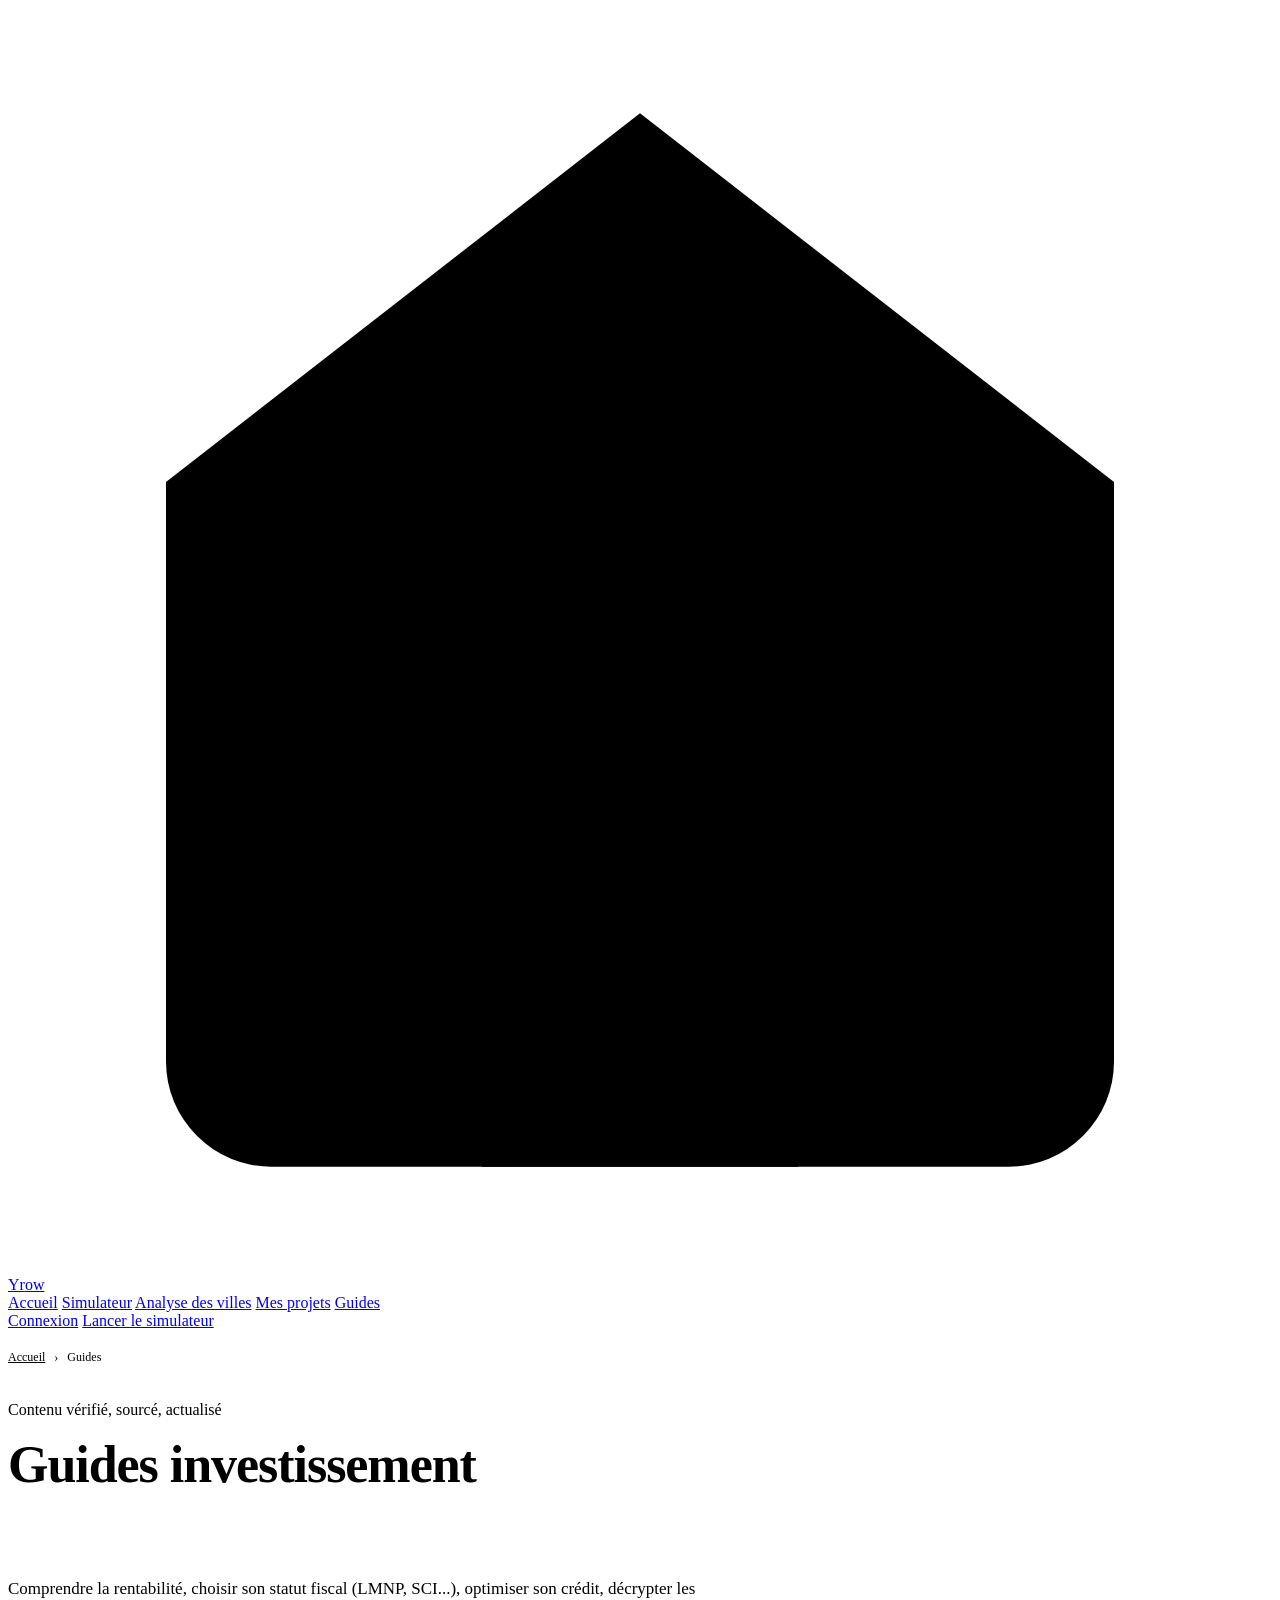
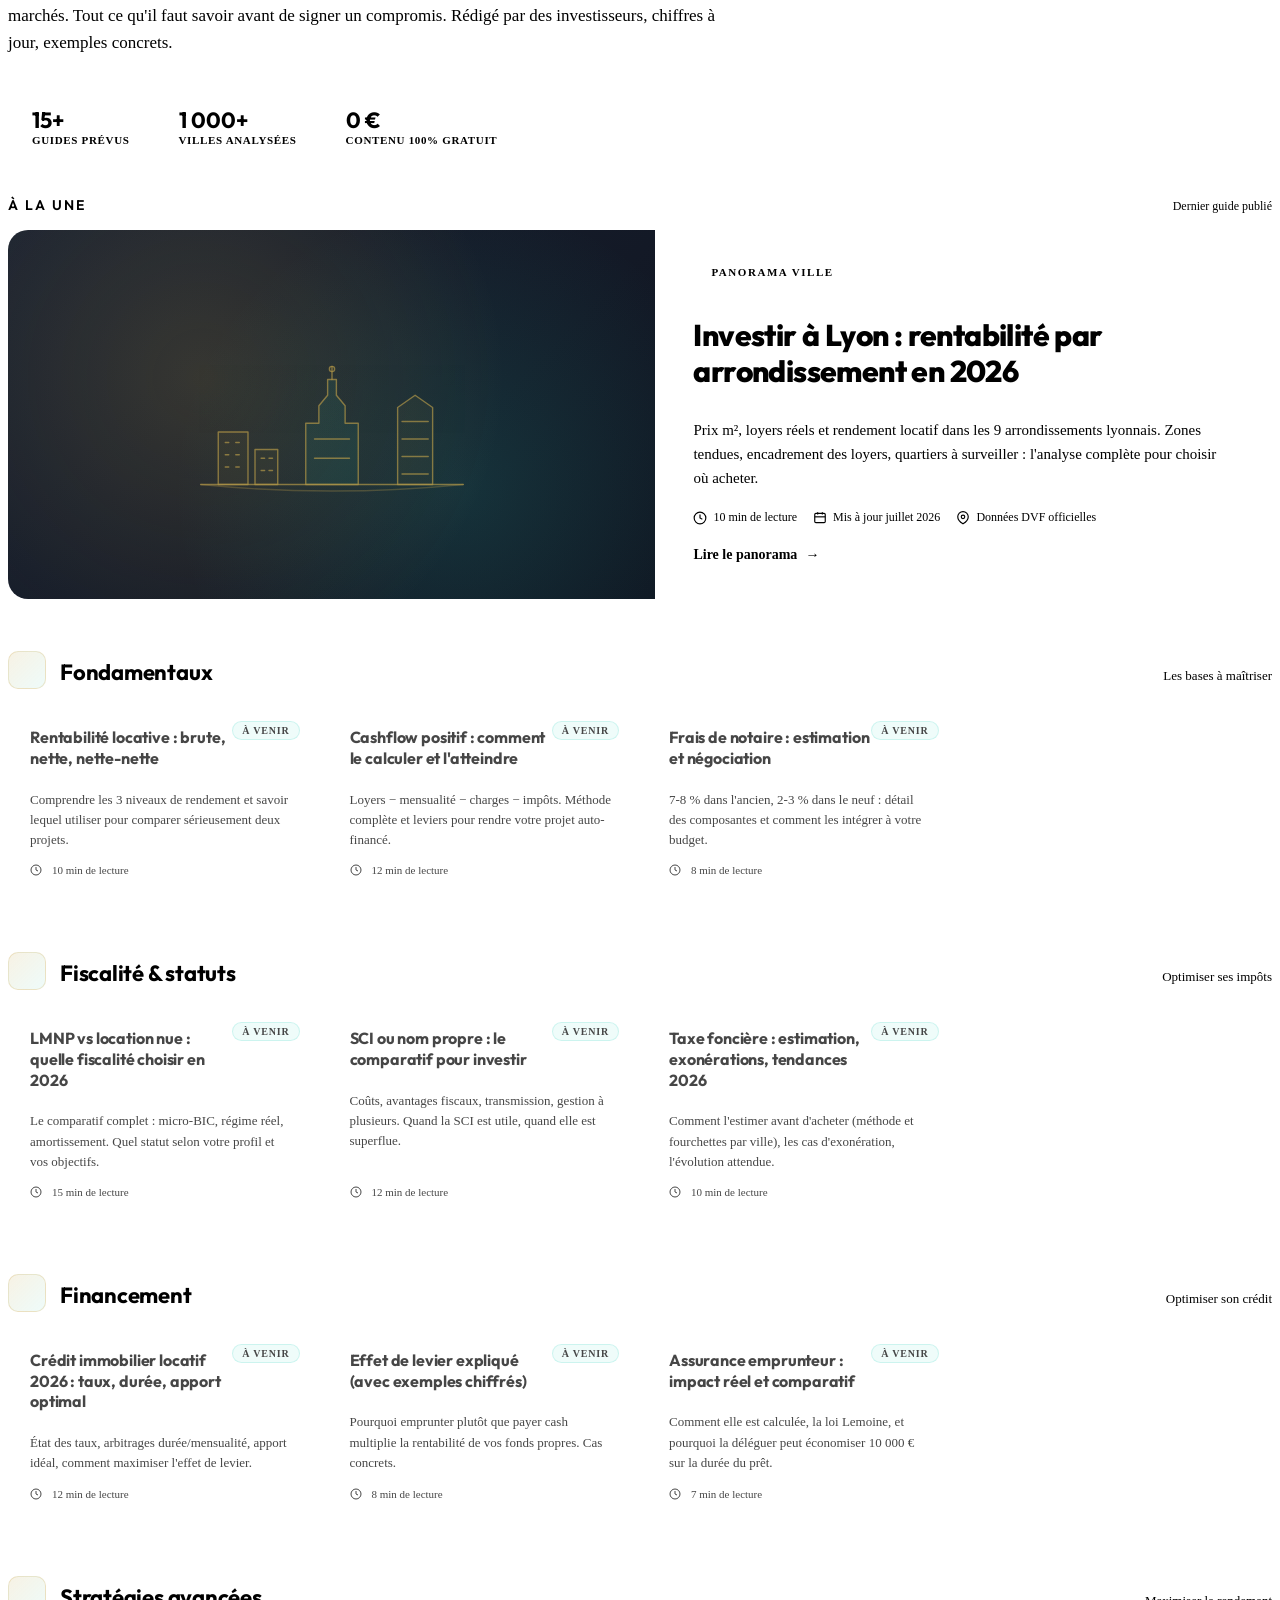
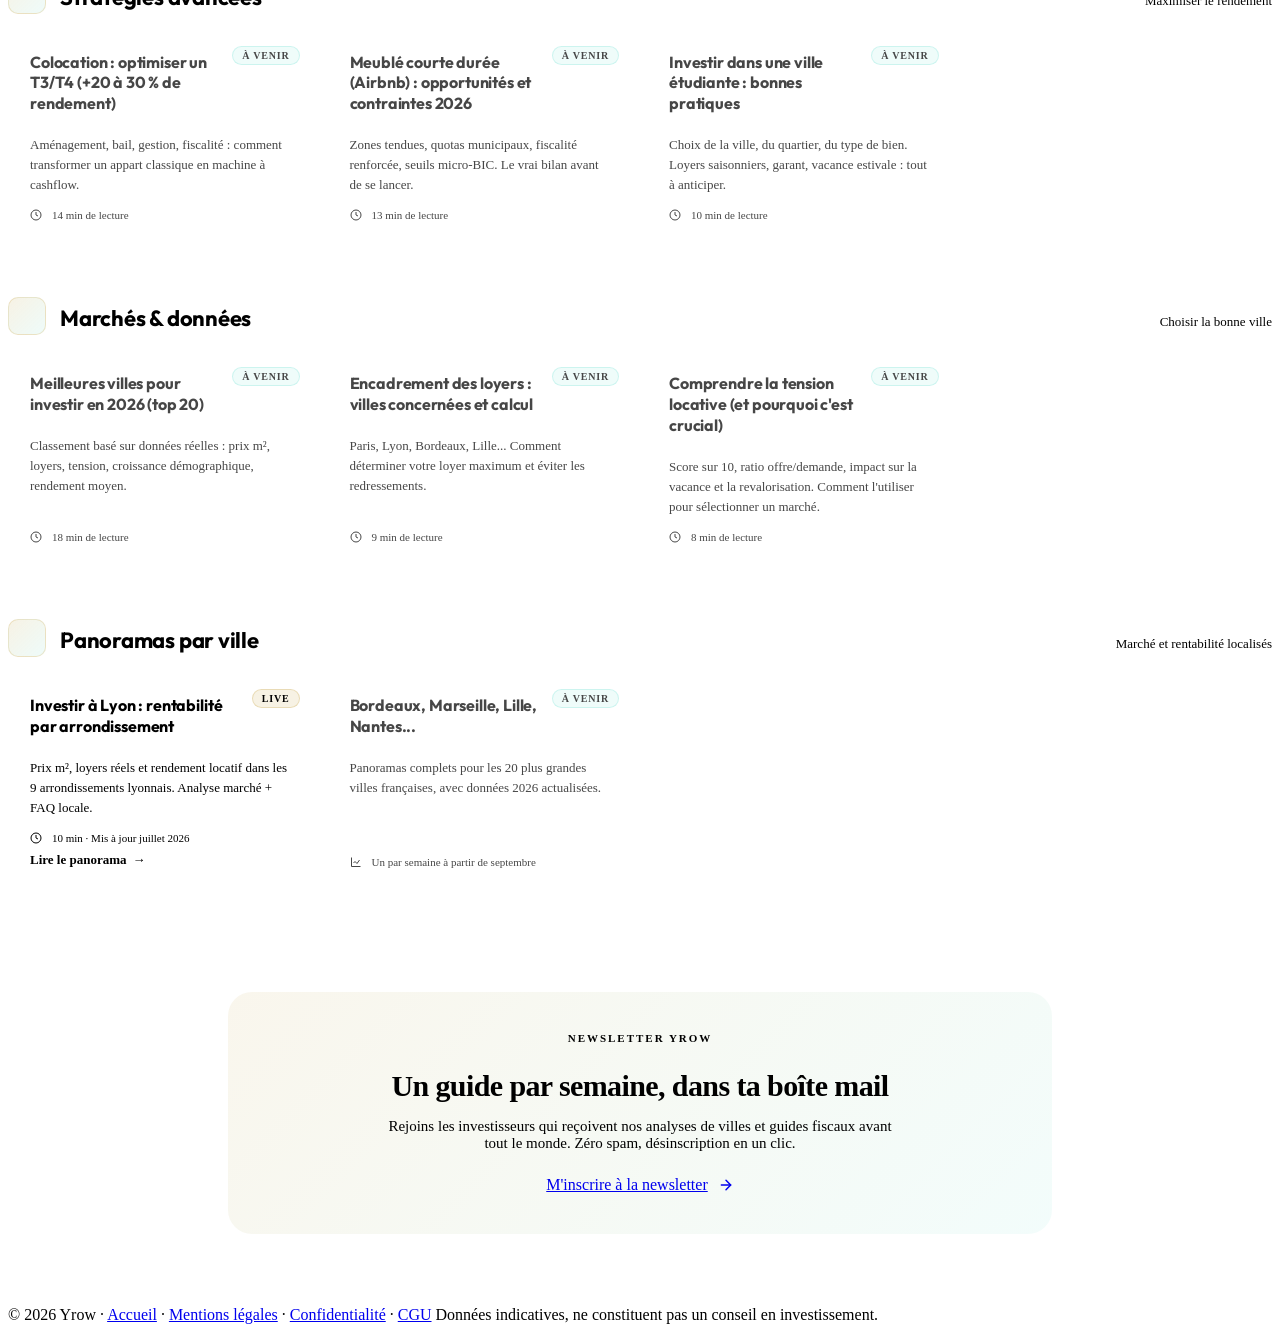
==== commit d2b506d2: "feat(sim): 'Équipements & atouts' en collapsible + nettoyage tirets longs - Section 'Équipements & a" ====
--- a/parcell/guides/index.html
+++ b/parcell/guides/index.html
@@ -10,7 +10,7 @@
 })(window,document,'script','dataLayer','GTM-T898GCDV');</script>
 <!-- End Google Tag Manager -->
 <meta name="viewport" content="width=device-width, initial-scale=1.0">
-<title>Guides investissement locatif — Rentabilité, LMNP, crédit | Yrow</title>
+<title>Guides investissement locatif : rentabilité, LMNP, crédit | Yrow</title>
 <meta name="description" content="Guides complets pour investir dans l'immobilier locatif : rentabilité, fiscalité LMNP, cashflow, crédit, colocation, meilleures villes. Contenu vérifié et actualisé.">
 <meta name="keywords" content="guide investissement locatif, LMNP, rentabilité locative, cashflow, crédit immobilier, colocation, SCI, taxe foncière">
 <meta name="author" content="Yrow">
@@ -20,7 +20,7 @@
 
 <meta property="og:type" content="website">
 <meta property="og:site_name" content="Yrow">
-<meta property="og:title" content="Guides investissement locatif — Yrow">
+<meta property="og:title" content="Guides investissement locatif · Yrow">
 <meta property="og:description" content="Fiscalité LMNP, calcul rentabilité, cashflow, crédit, colocation, meilleures villes. Tous les guides pour investir.">
 <meta property="og:image" content="https://yrow.fr/og-image.svg">
 <meta property="og:image:type" content="image/svg+xml">
@@ -30,7 +30,7 @@
 <meta property="og:url" content="https://yrow.fr/guides/">
 
 <meta name="twitter:card" content="summary_large_image">
-<meta name="twitter:title" content="Guides investissement locatif — Yrow">
+<meta name="twitter:title" content="Guides investissement locatif · Yrow">
 <meta name="twitter:description" content="Rentabilité, LMNP, cashflow, crédit, colocation. Tous les guides pour investir dans l'immobilier locatif.">
 <meta name="twitter:image" content="https://yrow.fr/og-image.svg">
 
@@ -148,7 +148,7 @@
       <span class="eyebrow"><span class="dot"></span> Contenu vérifié, sourcé, actualisé</span>
       <h1 style="font-size:clamp(30px,5vw,52px);font-weight:800;letter-spacing:-0.02em;line-height:1.15;margin:16px 0 20px;">Guides investissement<br><span style="background:linear-gradient(110deg,var(--gold) 20%,#fff 45%,var(--gold2) 70%);background-size:220% 100%;-webkit-background-clip:text;background-clip:text;color:transparent;">locatif 2026</span></h1>
       <p style="font-size:17px;color:var(--text2);max-width:720px;line-height:1.6;">
-        Comprendre la rentabilité, choisir son statut fiscal (LMNP, SCI...), optimiser son crédit, décrypter les marchés — tout ce qu'il faut savoir avant de signer un compromis. Rédigé par des investisseurs, chiffres à jour, exemples concrets.
+        Comprendre la rentabilité, choisir son statut fiscal (LMNP, SCI...), optimiser son crédit, décrypter les marchés. Tout ce qu'il faut savoir avant de signer un compromis. Rédigé par des investisseurs, chiffres à jour, exemples concrets.
       </p>
 
       <!-- Stats bar -->
@@ -211,7 +211,7 @@
         <div class="featured-body">
           <div class="featured-eyebrow"><span class="fdot"></span> Panorama ville</div>
           <h2 class="featured-title">Investir à Lyon : rentabilité par arrondissement en 2026</h2>
-          <p class="featured-desc">Prix m², loyers réels et rendement locatif dans les 9 arrondissements lyonnais. Zones tendues, encadrement des loyers, quartiers à surveiller — l'analyse complète pour choisir où acheter.</p>
+          <p class="featured-desc">Prix m², loyers réels et rendement locatif dans les 9 arrondissements lyonnais. Zones tendues, encadrement des loyers, quartiers à surveiller : l'analyse complète pour choisir où acheter.</p>
           <div class="featured-meta">
             <span><svg viewBox="0 0 24 24" fill="none" stroke="currentColor" stroke-width="2"><circle cx="12" cy="12" r="10"/><polyline points="12 6 12 12 16 14"/></svg> 10 min de lecture</span>
             <span><svg viewBox="0 0 24 24" fill="none" stroke="currentColor" stroke-width="2"><rect x="3" y="4" width="18" height="16" rx="2"/><line x1="8" y1="2" x2="8" y2="6"/><line x1="16" y1="2" x2="16" y2="6"/><line x1="3" y1="10" x2="21" y2="10"/></svg> Mis à jour juillet 2026</span>
@@ -345,7 +345,7 @@
           <div class="guide-card soon">
             <span class="guide-badge soon">À venir</span>
             <h3 class="guide-title">Investir dans une ville étudiante : bonnes pratiques</h3>
-            <p class="guide-desc">Choix de la ville, du quartier, du type de bien. Loyers saisonniers, garant, vacance estivale — tout à anticiper.</p>
+            <p class="guide-desc">Choix de la ville, du quartier, du type de bien. Loyers saisonniers, garant, vacance estivale : tout à anticiper.</p>
             <div class="guide-meta"><svg viewBox="0 0 24 24" fill="none" stroke="currentColor" stroke-width="2"><circle cx="12" cy="12" r="10"/><polyline points="12 6 12 12 16 14"/></svg> 10 min de lecture</div>
           </div>
         </div>
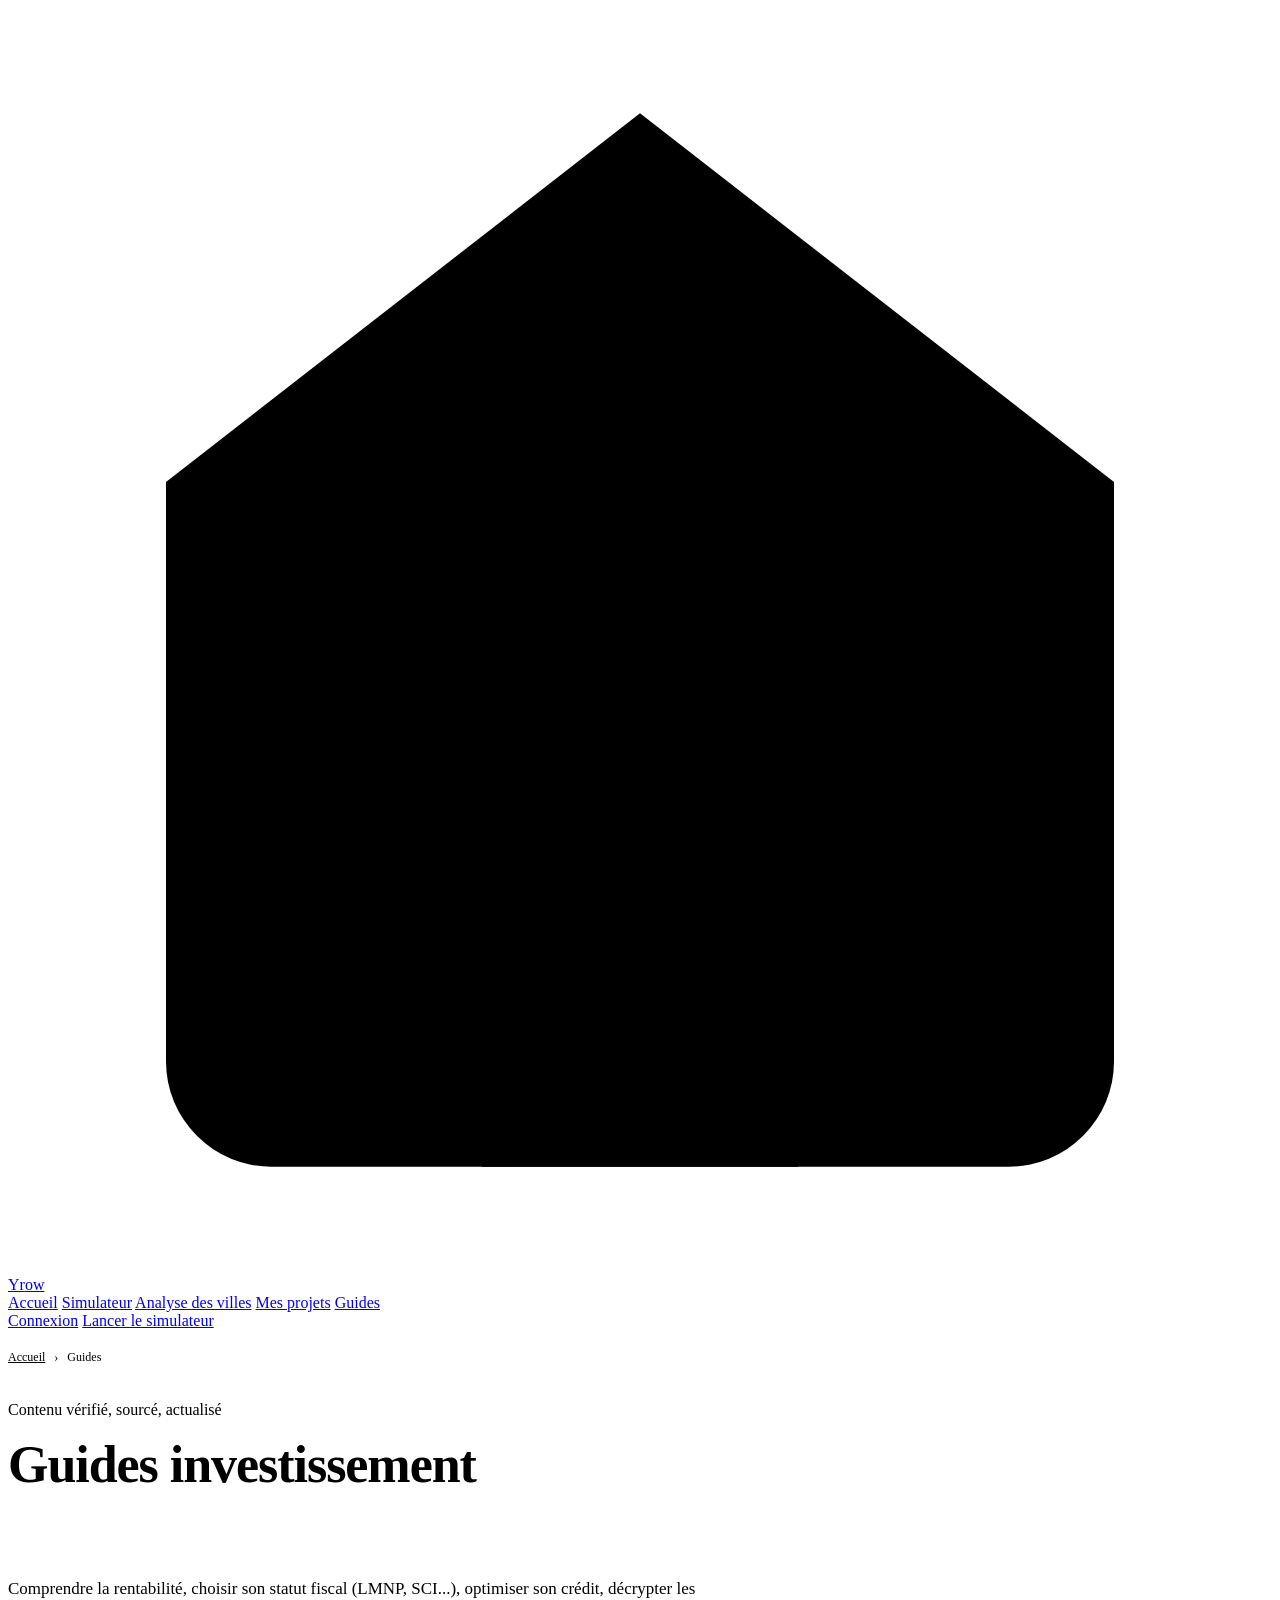
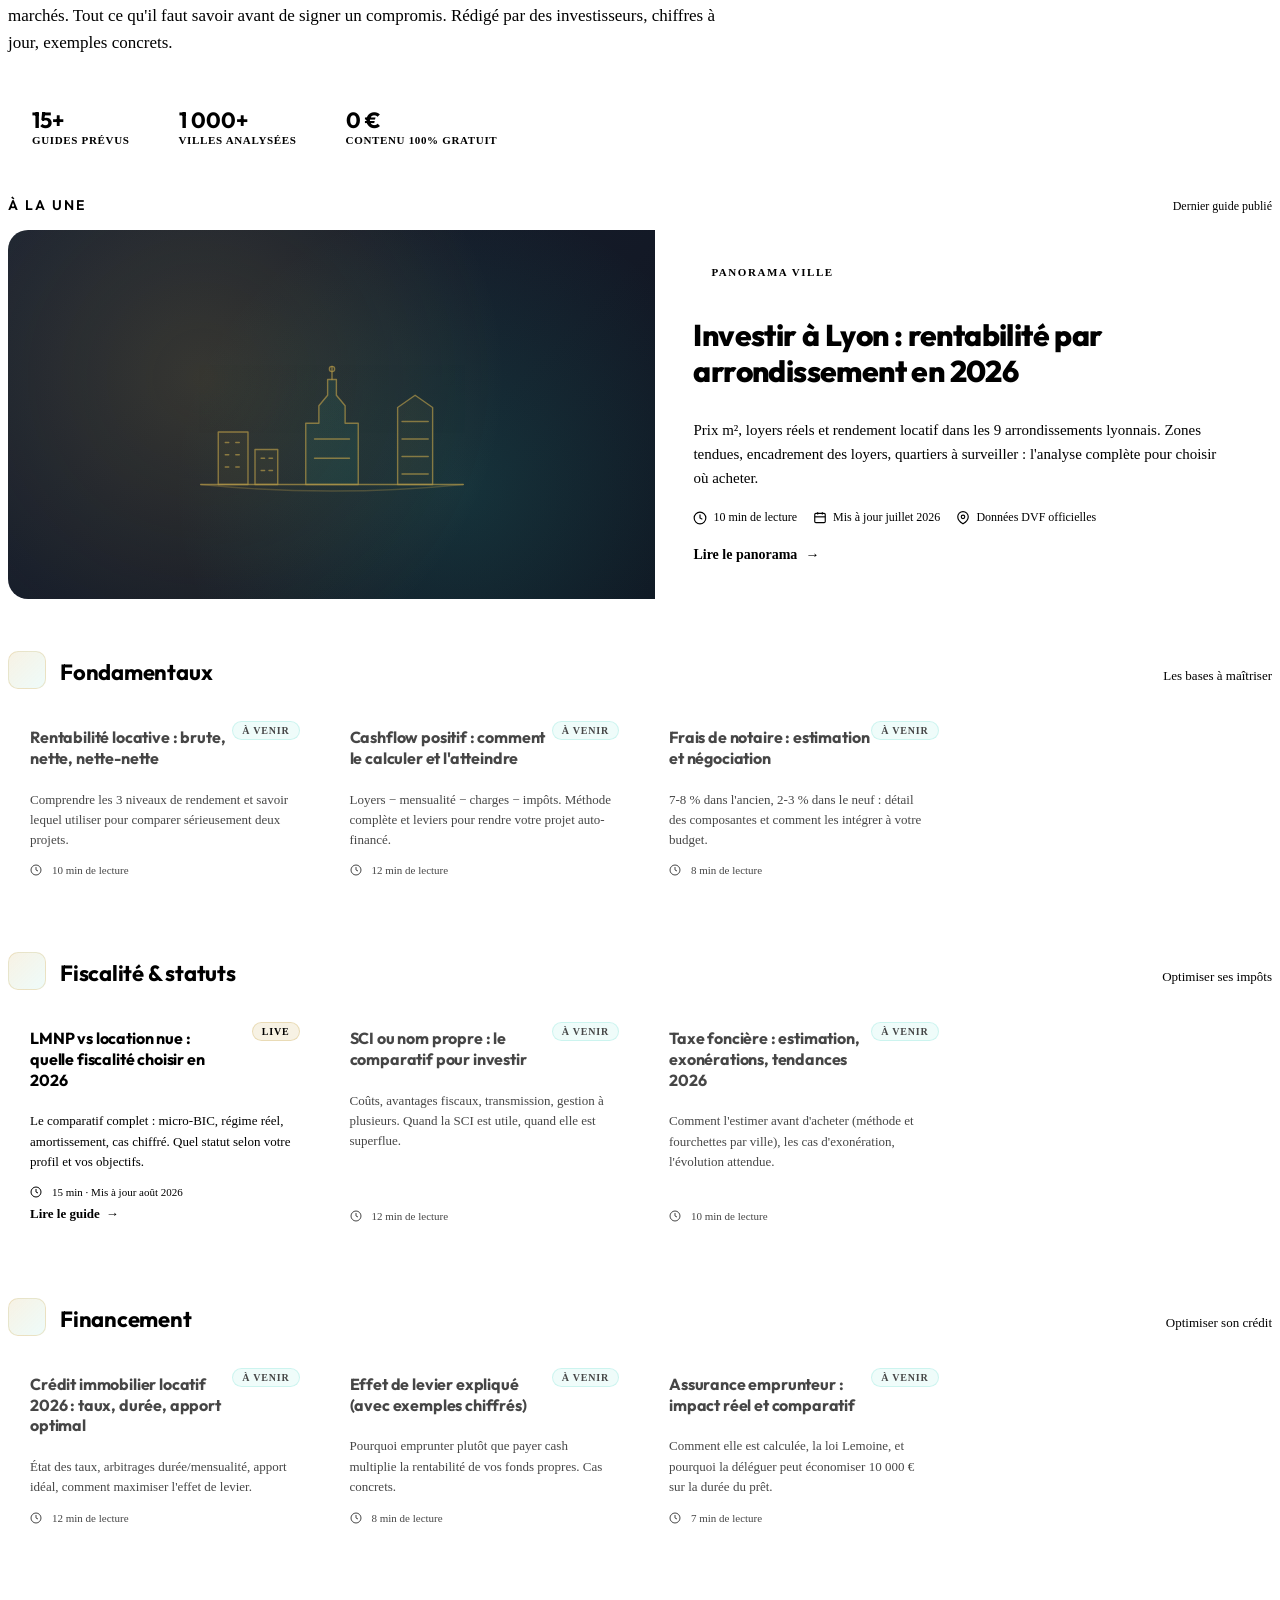
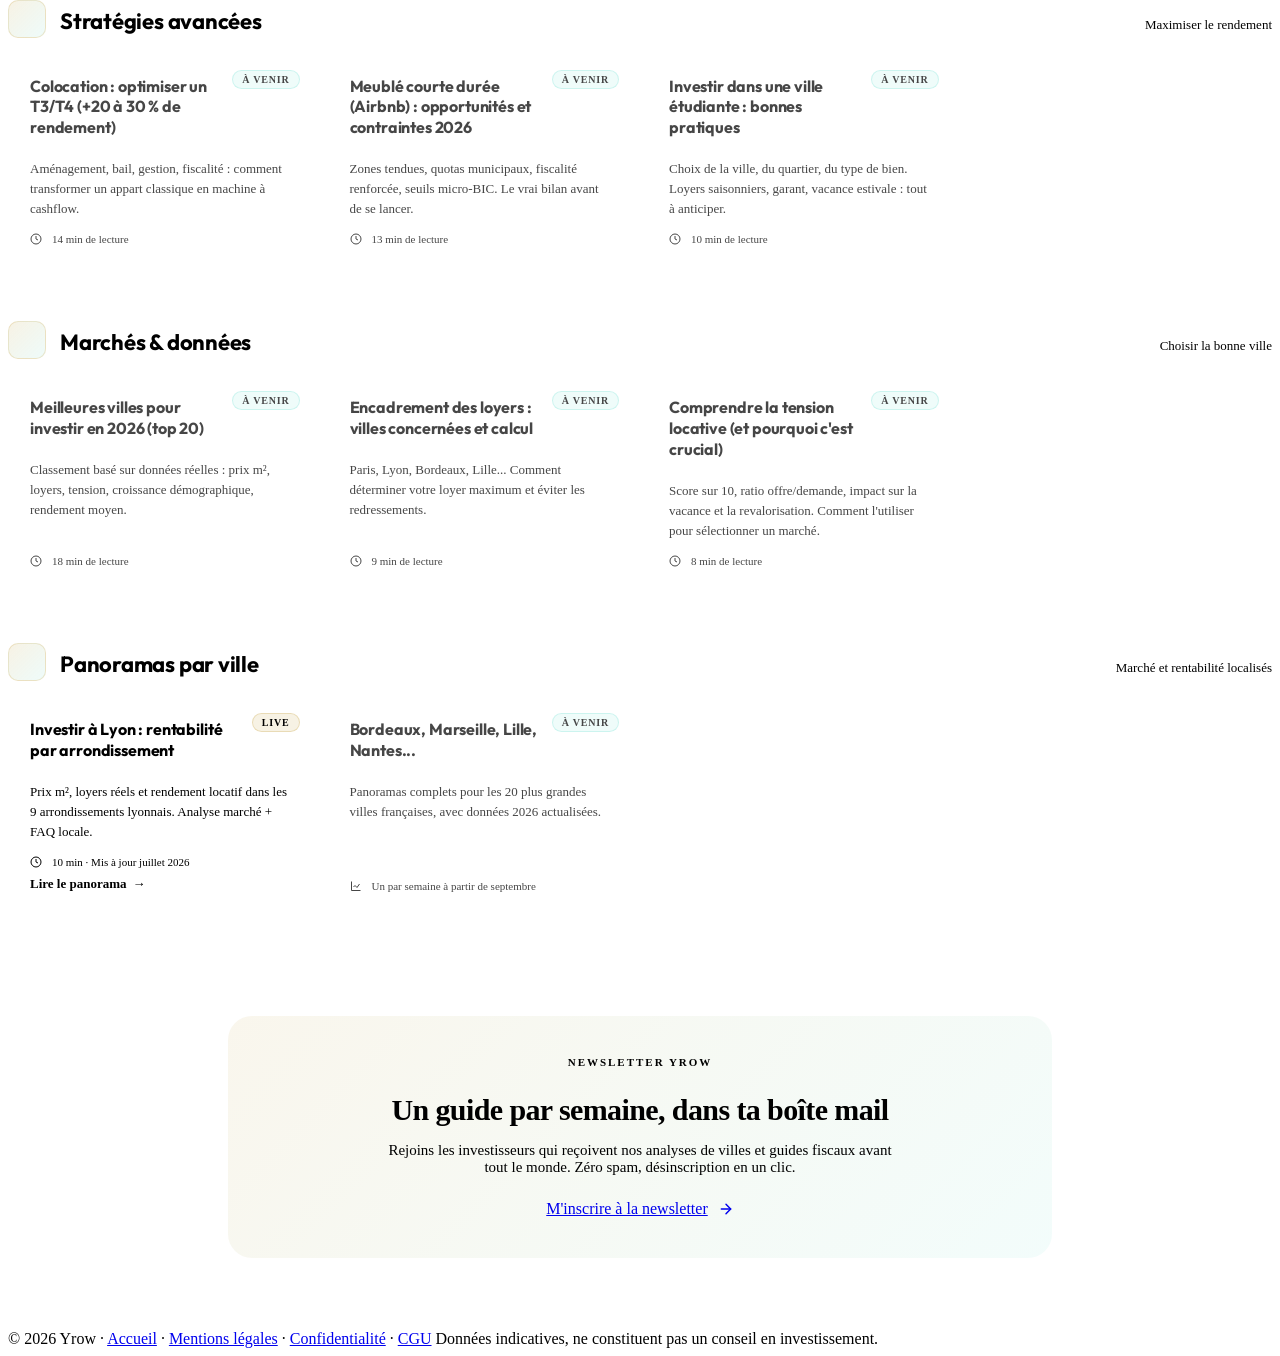
==== commit 366bad72: "feat: article LMNP vs location nue + fix responsive mobile - Nouveau guide /guides/lmnp-vs-location-" ====
--- a/parcell/guides/index.html
+++ b/parcell/guides/index.html
@@ -101,7 +101,7 @@
 </script>
 
 <script type="application/ld+json">
-{"@context":"https://schema.org","@type":"CollectionPage","name":"Guides investissement locatif","description":"Guides complets pour investir dans l'immobilier locatif : rentabilité, fiscalité LMNP, cashflow, crédit, colocation, marchés.","url":"https://yrow.fr/guides/","publisher":{"@type":"Organization","name":"Yrow","url":"https://yrow.fr/"},"inLanguage":"fr-FR","hasPart":[{"@type":"Article","headline":"Investir à Lyon : rentabilité par arrondissement en 2026","url":"https://yrow.fr/villes/lyon/","author":{"@type":"Organization","name":"Yrow"},"datePublished":"2026-07-15","inLanguage":"fr-FR"}]}
+{"@context":"https://schema.org","@type":"CollectionPage","name":"Guides investissement locatif","description":"Guides complets pour investir dans l'immobilier locatif : rentabilité, fiscalité LMNP, cashflow, crédit, colocation, marchés.","url":"https://yrow.fr/guides/","publisher":{"@type":"Organization","name":"Yrow","url":"https://yrow.fr/"},"inLanguage":"fr-FR","hasPart":[{"@type":"Article","headline":"Investir à Lyon : rentabilité par arrondissement en 2026","url":"https://yrow.fr/villes/lyon/","author":{"@type":"Organization","name":"Yrow"},"datePublished":"2026-07-15","inLanguage":"fr-FR"},{"@type":"Article","headline":"LMNP vs location nue en 2026 : quel statut choisir ?","url":"https://yrow.fr/guides/lmnp-vs-location-nue/","author":{"@type":"Organization","name":"Yrow"},"datePublished":"2026-08-23","inLanguage":"fr-FR"}]}
 </script>
 </head>
 <body>
@@ -266,12 +266,13 @@
           <span class="cat-sub">Optimiser ses impôts</span>
         </div>
         <div class="cards-grid">
-          <div class="guide-card soon">
-            <span class="guide-badge soon">À venir</span>
+          <a href="/guides/lmnp-vs-location-nue/" class="guide-card live">
+            <span class="guide-badge live">Live</span>
             <h3 class="guide-title">LMNP vs location nue : quelle fiscalité choisir en 2026</h3>
-            <p class="guide-desc">Le comparatif complet : micro-BIC, régime réel, amortissement. Quel statut selon votre profil et vos objectifs.</p>
-            <div class="guide-meta"><svg viewBox="0 0 24 24" fill="none" stroke="currentColor" stroke-width="2"><circle cx="12" cy="12" r="10"/><polyline points="12 6 12 12 16 14"/></svg> 15 min de lecture</div>
-          </div>
+            <p class="guide-desc">Le comparatif complet : micro-BIC, régime réel, amortissement, cas chiffré. Quel statut selon votre profil et vos objectifs.</p>
+            <div class="guide-meta"><svg viewBox="0 0 24 24" fill="none" stroke="currentColor" stroke-width="2"><circle cx="12" cy="12" r="10"/><polyline points="12 6 12 12 16 14"/></svg> 15 min · Mis à jour août 2026</div>
+            <span class="guide-cta">Lire le guide</span>
+          </a>
 
           <div class="guide-card soon">
             <span class="guide-badge soon">À venir</span>
